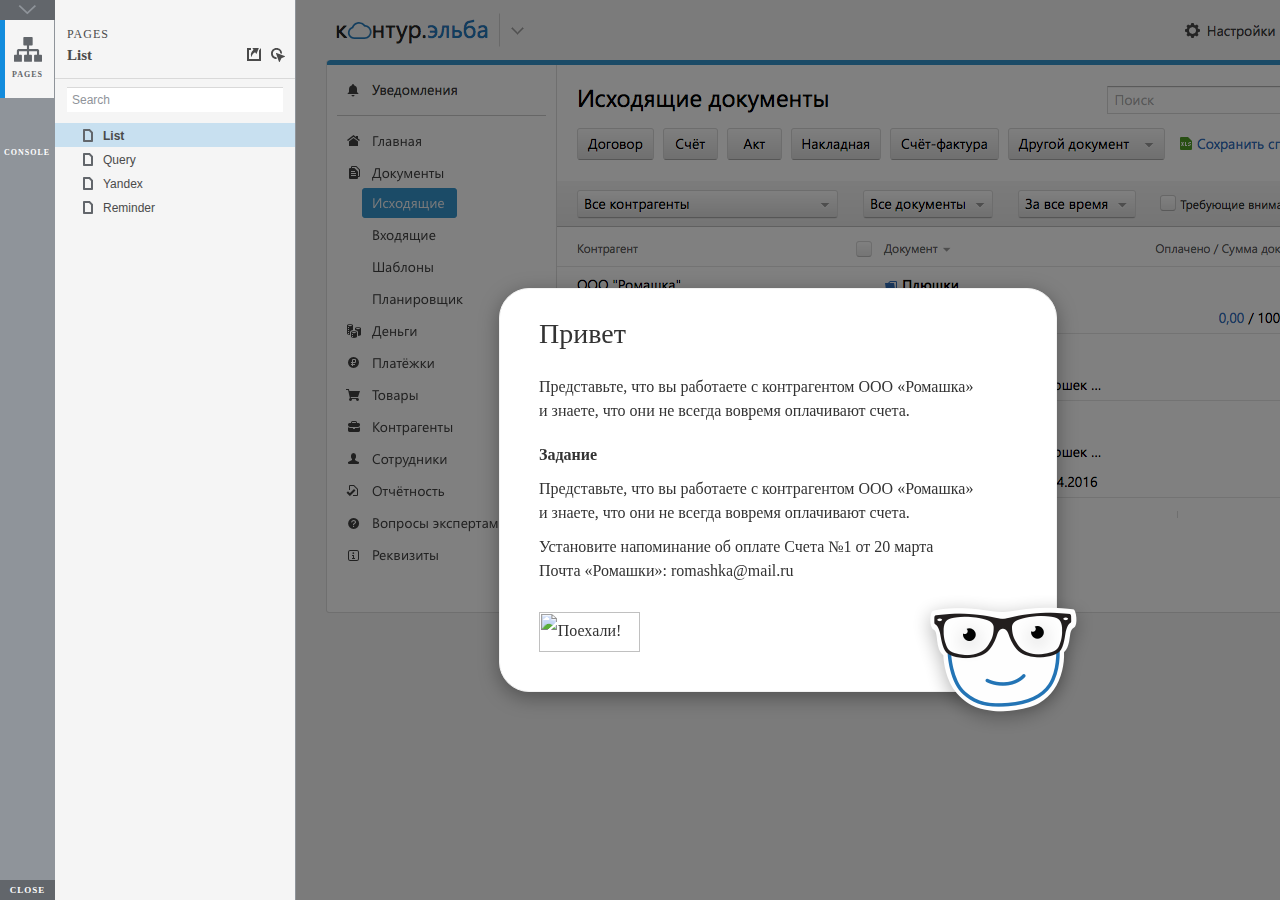
==== index.html @ 1e08c069 "init" ====
<!DOCTYPE html>
<html xmlns="http://www.w3.org/1999/xhtml" xml:lang="en" lang="en">
<head>
    <title>Untitled Document</title>
    <meta http-equiv="X-UA-Compatible" content="IE=edge"/>
    <meta http-equiv="content-type" content="text/html; charset=utf-8" />
    <meta name="viewport" content="width=device-width, initial-scale=1.0" />
    <meta name="apple-mobile-web-app-capable" content="yes" />
    <link type="text/css" href="resources/css/reset.css" rel="Stylesheet" />
    <link type="text/css" href="resources/css/default.css" rel="Stylesheet" />
    <!--<link href='https://fonts.googleapis.com/css?family=Nunito:300' rel='stylesheet' type='text/css'>-->

    <script type="text/javascript">
        if (location.href.toString().indexOf('file://localhost/') == 0) {
            location.href = location.href.toString().replace('file://localhost/', 'file:///');
        }
    </script>

    <!-- 8.0.0.3323 -->
<script src="resources/scripts/jquery-1.7.1.min.js"></script>
<script src="resources/scripts/startPre.js"></script>
<script src="data/document.js"></script>

    <style type="text/css">

#outerContainer {
	width:1000px;
	height:1500px;
}

.vsplitbar {
    width: 3px;
    /*background: #B9B9B9;*/
    border-right: 1px solid #8f949a;
}

.vsplitbar:hover, .vsplitbar.active {
    background: #8f949a;
}

#rightPanel {
    background-color: White;
}

/*#leftPanel {
    min-width: 120px;
}*/

.splitterMask {
   position:absolute;
   top: 0;
   left: 0;
   width: 100%;
   height: 100%;
   overflow: hidden;
   background-image: url(resources/images/transparent.gif);
   z-index: 20000;
}

    </style>
    <script type="text/javascript" language="JavaScript"><!--
        var SITEMAP_COLLAPSE_VAR_NAME = 'c';
        var PLUGIN_VAR_NAME = 'g';
        var FOOTNOTES_VAR_NAME = 'fn';
        var ADAPTIVE_VIEW_VAR_NAME = 'view';
        var lastLeftPanelWidth = 295;
        var toolBarOnly = true;

        // isolate scope
        (function() {
            setUpController();
            
            var configuration = $axure.document.configuration;
            var _settings = {};
            _settings.projectId = configuration.prototypeId;
            _settings.isAxshare = configuration.isAxshare;
            _settings.loadFeedbackPlugin = configuration.loadFeedbackPlugin;
            var cHash = getHashStringVar(SITEMAP_COLLAPSE_VAR_NAME);
            _settings.startCollapsed = cHash == "1";
            if(cHash == "2") closePlayer();
            var gHash = getHashStringVar(PLUGIN_VAR_NAME);
            if(gHash == "") gHash = 1;
            _settings.startPluginGid = gHash;

            $axure.player.settings = _settings;

            $(window).bind('load', function() {
                if(CHROME_5_LOCAL && !$('body').attr('pluginDetected')) {
                    window.location = 'resources/chrome/chrome.html';
                }
            });

            $(document).ready(function() {
                $axure.page.bind('load.start', mainFrame_onload);
                $axure.messageCenter.addMessageListener(messageCenter_message);

                $(document).on('pluginShown', function (event, data) {
                    setVarInCurrentUrlHash('g', data ? data : '');
                });

                $(document).on('pluginCreated', function(event, data) {
                    if($axure.player.settings.startPluginGid == data) {
                        $axure.player.showPlugin(data);
                    }
                });

                if($axure.player.settings.loadFeedbackPlugin) {
                    if($axure.player.settings.isAxshare) {
                        $axure.utils.loadJS('/Scripts/plugins/feedback/feedback8.js');
                    } else {
                        $axure.utils.loadJS('http://share.axure.com/Scripts/plugins/feedback/feedback8.js');
                    }
                }

                if(navigator.userAgent.indexOf("MSIE") >= 0) $('#outerContainer').width('100%');
                initialize();
                if($axure.player.settings.startCollapsed) $('#outerContainer').splitter({ sizeLeft: 0 });
                else $('#outerContainer').splitter({ sizeLeft: lastLeftPanelWidth });
                $('#leftPanel').width(lastLeftPanelWidth);
                
                $(window).resize(function() { resizeContent(); });

                $('#maximizePanelContainer').hide();

                initializeLogo();

                $(window).resize();
                resizeContent();
                
                $axure.player.collapseToBar();

                if($axure.player.settings.startCollapsed) {
                    collapse();
                    $('#leftPanel').width(0);
                }

                if(MOBILE_DEVICE) {
                    $('#interfaceControlFrameMinimizeContainer').height('45px');
                    $('#interfaceControlFrameMinimizeContainer a').height('45px');
                    $('#interfaceControlFrameHeaderContainer').css('margin-top','45px');
                    $('#interfaceControlFrameCloseContainer a').css('padding','10px 0px');
                    $('#maximizePanelContainer').height('45px');//.css('top','inherit').css('bottom','0px');

                    $('body').removeClass('hashover');

                    if(IOS) {
                        $('#rightPanel').css('overflow', 'auto').css('-webkit-overflow-scrolling', 'touch').css('-ms-overflow-x', 'hidden');

                        window.addEventListener("orientationchange", function() {
                            var viewport = document.querySelector("meta[name=viewport]");
                            //so iOS doesn't zoom when switching back to portrait
                            viewport.setAttribute('content', 'width=device-width, initial-scale=1.0, maximum-scale=1.0');
                            viewport.setAttribute('content', 'width=device-width, initial-scale=1.0');
                            resizeContent();
                        }, false);

                        $axure.page.bind('load.start', function() {
                            resizeContent();
                        });
                    }
                }

            });

            function initialize() {
                var legacyQString = getQueryString("Page");
                if (legacyQString.length > 0) {
                    location.href = location.href.substring(0, location.href.indexOf("?")) + "#p=" + legacyQString;
                    return;
                }

                var mainFrame = document.getElementById("mainFrame");
                mainFrame.contentWindow.location.href = getInitialUrl();
            }

            function initializeLogo() {
                if($axure.document.configuration.logoImagePath) {
                    var image = new Image();
                    image.onload = function() {
                        $('#logoImage').css('max-width', this.width + 'px');
                        $axure.player.resizeContent();
                    };
                    image.src = $axure.document.configuration.logoImagePath;
                
                    $('#interfaceControlFrameLogoImageContainer').html('<img id="logoImage" src="" />');
                    $('#logoImage').attr('src', $axure.document.configuration.logoImagePath).load(function() { resizeContent(); });
                } else $('#interfaceControlFrameLogoImageContainer').hide();

                if ($axure.document.configuration.logoImageCaption) {
                    $('#interfaceControlFrameLogoCaptionContainer').html($axure.document.configuration.logoImageCaption);
                } else $('#interfaceControlFrameLogoCaptionContainer').hide();

                if(!$('#interfaceControlFrameLogoImageContainer').is(':visible') && !$('#interfaceControlFrameLogoCaptionContainer').is(':visible')) {
                    $('#interfaceControlFrameLogoContainer').hide();
                }
            }

            var resizeContent = $axure.player.resizeContent = function() {
                var newHeight = $(window).height();
                var newWidth = $(window).width();

                var controlContainerHeight = newHeight;// - 30;
                if($('#interfaceControlFrameLogoContainer').is(':visible')) controlContainerHeight -= $('#interfaceControlFrameLogoContainer').outerHeight();// + 16;

                $('#outerContainer').height(newHeight).width(newWidth);
                $('.vsplitbar').height(newHeight);
                $('#leftPanel').height(newHeight);
                $('#interfaceControlFrame').height(newHeight);
                $('#interfaceControlFrameContainer').height(newHeight);
                $('#interfaceControlFrameHostContainer').height(controlContainerHeight);

                $('#rightPanel').height(newHeight);
                $('#mainFrame').height(newHeight);

                if($('#leftPanel').is(':visible')) $('#rightPanel').width($(window).width() - $('#leftPanel').width() - 1);// $('.vsplitbar').width());
                else $('#rightPanel').width($(window).width());

                $(document).trigger('ContainerHeightChange',[controlContainerHeight]);

                if(MOBILE_DEVICE) {
                    if(!(getHashStringVar(ADAPTIVE_VIEW_VAR_NAME).length > 0)) $axure.messageCenter.postMessage('setAdaptiveViewForSize', {'width':newWidth, 'height':$('#rightPanel').height()});
                }
            }

            var collapseToBar = $axure.player.collapseToBar = function() {
                lastLeftPanelWidth = $('#leftPanel').width();
                $('#leftPanel').width('55px');
                $('.vsplitbar').hide();
                $('#rightPanel').width($(window).width() - $('#leftPanel').width());
                $(window).resize();
                $('#outerContainer').trigger('resize');
                toolBarOnly = true;
            }

            var expandFromBar = $axure.player.expandFromBar = function() {
                if($('.vsplitbar').is(':visible')) return;

                $('#leftPanel').width(lastLeftPanelWidth);
                $('.vsplitbar').show();
                $('#rightPanel').width($(window).width() - $('#leftPanel').width() - 1);// $('.vsplitbar').width());
                $(window).resize();
                $('#outerContainer').trigger('resize');
                toolBarOnly = false;
            }

        })();

        function messageCenter_message(message, data) {
            if(message == 'expandFrame') expand();
            else if(message == 'getCollapseFrameOnLoad' && $axure.player.settings.startCollapsed && !MOBILE_DEVICE) $axure.messageCenter.postMessage('collapseFrameOnLoad');
        }

        
        function getInitialUrl() {
            var pageName = getHashStringVar("p");
            if(pageName.length > 0) return pageName + ".html";
            else {
                var url = getFirstPageUrl($axure.document.sitemap.rootNodes);
                return (url ? url : "about:blank");
            }
        }

        function getFirstPageUrl(nodes) {
            for (var i = 0; i < nodes.length; i++) {
                var node = nodes[i];
                if (node.url) return node.url;
                else {
                    var hasChildren = (node.children && node.children.length > 0);
                    if (hasChildren) {
                        var url = getFirstPageUrl(node.children);
                        if (url) return url;
                    }
                }
            }
            return null;
        }

        function closePlayer() {
            if($axure.page.location) window.location.href = $axure.page.location;
            else {
                var pageFile = getInitialUrl();
                var currentLocation = window.location.toString();
                window.location.href = currentLocation.substr(0, currentLocation.lastIndexOf("/") + 1) + pageFile;
            }
        }

        function replaceHash(newHash) {
            var currentLocWithoutHash = window.location.toString().split('#')[0];

            //We use replace so that every hash change doesn't get appended to the history stack.
            //We use replaceState in browsers that support it, else replace the location
            if(typeof window.history.replaceState != 'undefined') {
                try {
                    //Chrome 45 (Version 45.0.2454.85 m) started throwing an error here when generated locally (this only happens with sitemap open) which broke all interactions.
                    //try catch breaks the url adjusting nicely when the sitemap is open, but all interactions and forward and back buttons work.
                    //Uncaught SecurityError: Failed to execute 'replaceState' on 'History': A history state object with URL 'file:///C:/Users/Ian/Documents/Axure/HTML/Untitled/start.html#p=home' cannot be created in a document with origin 'null'.
                    window.history.replaceState(null, null, currentLocWithoutHash + newHash);
                } catch(ex) {}
            } else {
                window.location.replace(currentLocWithoutHash + newHash);
            }
        }

        function collapse() {
            setVarInCurrentUrlHash('c', 1);
            if(!toolBarOnly) lastLeftPanelWidth = $('#leftPanel').width();

            $('#maximizePanelContainer').show();
            $('#leftPanel').hide();
            $('.vsplitbar').hide();
            $('#rightPanel').width($(window).width());
            $(window).resize();
            $('#outerContainer').trigger('resize');

            $(document).trigger('sidebarCollapse');

            if(MOBILE_DEVICE) {
                $('#maximizePanelContainer').animate({
                    top:$('#rightPanel').height() - $('#maximizePanelContainer').height()
                }, 300, 'swing', function() {
                    $('#maximizePanelContainer').css('top', 'inherit').css('bottom', '0px');
                });
            }
        }

        function expand() {
            if(MOBILE_DEVICE) {
                $('#maximizePanelContainer').css('top', '0px').css('bottom', 'inherit');
            }

            deleteVarFromCurrentUrlHash('c');
            $('#maximizePanelContainer').hide();
            $('#leftPanel').width(lastLeftPanelWidth);
            $('#leftPanel').show();
            if(!toolBarOnly) {
                $('.vsplitbar').show();
                $('#rightPanel').width($(window).width() - $('#leftPanel').width() - 1);
            } else {
                $axure.player.collapseToBar();
            }
            $(window).resize();
            $('#outerContainer').trigger('resize');

            $(document).trigger('sidebarExpanded');
        }


        function mainFrame_onload() {
            if($axure.page.pageName) document.title = $axure.page.pageName;
        }

        function getQueryString(query) {
            var qstring = self.location.href.split("?");
            if(qstring.length < 2) return "";
            return GetParameter(qstring, query);
        }
        
        function GetParameter(qstring, query) {
            var prms = qstring[1].split("&");
            var frmelements = new Array();
            var currprmeter, querystr = "";

            for(var i = 0; i < prms.length; i++) {
                currprmeter = prms[i].split("=");
                frmelements[i] = new Array();
                frmelements[i][0] = currprmeter[0];
                frmelements[i][1] = currprmeter[1];
            }

            for(j = 0; j < frmelements.length; j++) {
                if(frmelements[j][0].toLowerCase() == query.toLowerCase()) {
                    querystr = frmelements[j][1];
                    break;
                }
            }
            return querystr;
        }
        
        function getHashStringVar(query) {
            var qstring = self.location.href.split("#");
            if(qstring.length < 2) return "";
            return GetParameter(qstring, query);
        }

        function setHashStringVar(currentHash, varName, varVal) {
            var varWithEqual = varName + '=';
            var poundVarWithEqual = varVal === '' ? '' :  '#' + varName + '=' + varVal;
            var ampVarWithEqual = varVal === '' ? '' :  '&' + varName + '=' + varVal;
            var hashToSet = '';

            var pageIndex = currentHash.indexOf('#' + varWithEqual);
            if(pageIndex == -1) pageIndex = currentHash.indexOf('&' + varWithEqual);
            if(pageIndex != -1) {
                var newHash = currentHash.substring(0, pageIndex);

                newHash = newHash == '' ? poundVarWithEqual : newHash + ampVarWithEqual;

                var ampIndex = currentHash.indexOf('&', pageIndex + 1);
                if(ampIndex != -1) {
                    newHash = newHash == '' ? '#' + currentHash.substring(ampIndex + 1) : newHash + currentHash.substring(ampIndex);
                }
                hashToSet = newHash;
            } else if(currentHash.indexOf('#') != -1) {
                hashToSet = currentHash + ampVarWithEqual;
            } else {
                hashToSet = poundVarWithEqual;
            }

            if(hashToSet != '' || varVal == '') {
                return hashToSet;
            }

            return null;
        }

        function setVarInCurrentUrlHash(varName, varVal) {
            var newHash = setHashStringVar(window.location.hash, varName, varVal);

            if(newHash != null) {
                replaceHash(newHash);
            }
        }

        function deleteHashStringVar(currentHash, varName) {
            var varWithEqual = varName + '=';

            var pageIndex = currentHash.indexOf('#' + varWithEqual);
            if(pageIndex == -1) pageIndex = currentHash.indexOf('&' + varWithEqual);
            if(pageIndex != -1) {
                var newHash = currentHash.substring(0, pageIndex);

                var ampIndex = currentHash.indexOf('&', pageIndex + 1);

                //IF begin of string....if none blank, ELSE # instead of & and rest
                //IF in string....prefix + if none blank, ELSE &-rest
                if(newHash == '') { //beginning of string
                    newHash = ampIndex != -1 ? '#' + currentHash.substring(ampIndex + 1) : '';
                } else { //somewhere in the middle
                    newHash = newHash + (ampIndex != -1 ? currentHash.substring(ampIndex) : '');
                }

                return newHash;
            }

            return null;
        }

        function deleteVarFromCurrentUrlHash(varName) {
            var newHash = deleteHashStringVar(window.location.hash, varName);

            if(newHash != null) {
                replaceHash(newHash);
            }
        }
    --></script>
    
    <link type="text/css" rel="Stylesheet" href="plugins/sitemap/styles/sitemap.css" />
    <link type="text/css" rel="Stylesheet" href="plugins/page_notes/styles/page_notes.css" />
    <link type="text/css" rel="Stylesheet" href="plugins/debug/styles/debug.css" />
    <script src="resources/scripts/startPost.js"></script>


    <!--<link type="text/css" rel="Stylesheet" href="plugins/recordplay/styles/recordplay.css" />
    <script type="text/javascript" src="plugins/recordplay/recordplay.js"></script>-->
    

</head>
<body scroll="no" class="hashover">
    <div id="outerContainer">

        <div id="leftPanel">
            <div id="interfaceControlFrame">
                <div id="interfaceControlFrameMinimizeContainer">
                    <a title="Collapse" id="interfaceControlFrameMinimizeButton" onclick="collapse();">&nbsp;</a>
                </div>
                <div id="interfaceControlFrameHeaderContainer">
                    <ul id="interfaceControlFrameHeader"></ul>
                </div>
                <div id="interfaceControlFrameContainer">
                    <div id="interfaceControlFrameLogoContainer">
                        <div id="interfaceControlFrameLogoImageContainer"></div>
                        <div id="interfaceControlFrameLogoCaptionContainer"></div>
                    </div>
                    <div id="interfaceControlFrameHostContainer">
                    </div>
                </div>
                <div id="interfaceControlFrameCloseContainer">
                    <a title="Close" id="interfaceControlFrameCloseButton" onclick="closePlayer();">CLOSE</a>
                </div>
            </div>
        </div>
        <div id="rightPanel">
            <iframe id="mainFrame" name="mainFrame" width="100%" height="100%" src="" frameborder="0" style="display: block;" webkitallowfullscreen mozallowfullscreen allowfullscreen></iframe>
        </div>

    </div>

    <div id="maximizePanelContainer">
        <iframe id="expandFrame" src="resources/expand.html" width="100%" height="100%" scrolling="no" allowtransparency="true" frameborder="0"></iframe>
    </div>

</body>
</html>
---- resources/css/default.css ----
﻿body {
  font-family : Arial, Helvetica, Sans-Serif;
  background-color: #8f949a;
  overflow:hidden;
}
a {
  cursor: pointer;
}

input[type="radio"], input[type="checkbox"] {
    margin: 0px 9px 0px 0px;
    vertical-align: bottom;
}

input {
    -webkit-box-sizing: border-box;
    -moz-box-sizing: border-box;
    box-sizing: border-box;
}

#maximizePanelContainer {
  font-size: 4px;
  position:absolute;
  left: 0px;
  top: 0px;
  width: 55px;
  height: 20px;
  overflow: visible;
  z-index: 1000;
}
#maximizePanelOver {
    position: absolute;
    left: 0px;
    top: 0px;
    width: 55px;
    height: 20px;
}
.maximizePanel {
    position: absolute;
    left: 0px;
    top: 0px;
    width: 55px;
    height: 20px;
    background: #a2a2a2 url('../images/expand.png') no-repeat center center;
    background: url('../images/expand.svg') no-repeat center center, linear-gradient(rgba(200,200,200,.5),rgba(200,200,200,.5));
    cursor: pointer;
}

#interfaceControlFrameMinimizeContainer {
  position:absolute;
    top: 0px;
    left: 0px;
  font-size: 2px; /*for IE*/
  text-align: right;
  z-index: 100;
    height: 20px;
    width: 55px;
    background-color: #62666b;
}
#interfaceControlFrameMinimizeContainer a {
    display: inline-block;
    width: 55px;
    height: 20px;
    font-size: 2px;
    background: url('../images/close.png') no-repeat center center;
    background: url('../images/close.svg') no-repeat center center, linear-gradient(transparent,transparent);
    text-decoration: none;
}

.hashover #interfaceControlFrameMinimizeContainer a:hover {
    background: url('../images/close_hover.png') no-repeat center center;
    background: url('../images/close_hover.svg') no-repeat center center, linear-gradient(transparent,transparent);
}

#interfaceControlFrame {
    margin: 0px 0px 0px 55px;
}

#interfaceControlFrameCloseContainer {
    /*display: none;*/
    position:absolute;
    bottom: 0px;
    left: 0px;
    font-size: 9px;
    font-family: 'Trebuchet MS';
    font-weight: bold;
    letter-spacing: 1px;
    z-index: 100;
    width: 55px;
    background-color: #62666b;
    text-align: center;  
}
#interfaceControlFrameCloseContainer a {
    display: inline-block;
    width: 55px;
    color: #ffffff;
    padding: 5px 0px;
}

#interfaceControlFrameHeader li a {
    display: block;
    width: 54px;
    height: 78px;
    text-align: center;
    padding-top: 50px;
    outline: none;
    margin-right: 1px;
    text-decoration: none;
    color: #ffffff;
    white-space: nowrap;
    background-color: transparent;
    background-repeat: no-repeat;
    background-position: 50% 17px;
    box-sizing: border-box;
    -moz-box-sizing: border-box;
    -webkit-box-sizing: border-box;
    border-left: 4px solid transparent;
    border-right: 4px solid transparent;
}

.hashover #interfaceControlFrameHeader li a:hover {
    background-color: transparent;
    background-repeat: no-repeat;
    background-position: 50% 17px;
    color: #c2c2c2;
}

#interfaceControlFrameHeader li a.selected, #interfaceControlFrameHeader li a.selected:hover {
    background-color: #f5f5f5;
    background-repeat: no-repeat;
    background-position: 50% 17px;
    color: #62666b;
    border-left: 5px solid #138CDD;
}

#interfaceControlFrameHeaderContainer {
    float: left;
    overflow: visible;
    width: 55px;
    margin-left: -55px;
    margin-top: 20px;
}

#interfaceControlFrameHeader {
    position: relative;
    list-style: none;
    font-size: 8px;
    z-index: 50;
    font-family: 'Trebuchet MS';
    font-weight: bold;
    letter-spacing: 1px;
}

#interfaceControlFrameContainer {
    float: right;
    background-color: #f5f5f5;
    overflow: hidden;
    width: 100%;
}

#interfaceControlFrameLogoContainer {
  background-color: White;
  padding: 20px 10px 10px 10px;
  overflow: hidden;
}

#interfaceControlFrameLogoImageContainer {
  text-align: center;
}

#interfaceControlFrameLogoCaptionContainer {
  text-align: center;
  margin: 5px 10px 0px 10px;
  font-size: 12px;
  color: #4a4a4a;
}

#logoImage {
    width: 100%;
}

.emptyStateContainer {
    text-align: center;
    padding: 0px 10px;
    margin-top: 32px
}

.emptyStateTitle {
    margin: 0px 0px 9px 0px;
    font-weight: bold;
}

.emptyStateContent {
    line-height: 16px;
}

.dottedDivider {
    height: 2px;
    margin: 15px 0px 15px 0px;
    background: url('../images/divider.png') no-repeat center center;
    background: url('../images/divider.svg') no-repeat center center, linear-gradient(transparent,transparent);
}

.nondottedDivider {
    height: 2px;
    margin: 9px 0px 9px 0px;
}
---- plugins/sitemap/styles/sitemap.css ----
﻿
#sitemapHost {
    font-size: 12px;
    color:#4a4a4a;
    height: 100%;
}

#sitemapHostBtn a {
    background: url('images/sitemap_on.png');
    background: url('images/sitemap_on.svg'),linear-gradient(transparent, transparent);
}

.hashover #sitemapHostBtn a:hover {
    background: url('images/sitemap_hover.png');
    background: url('images/sitemap_hover.svg'),linear-gradient(transparent, transparent);
}

#sitemapHostBtn a.selected, #sitemapHostBtn a.selected:hover {
    background: url('images/sitemap_off.png');
    background: url('images/sitemap_off.svg'),linear-gradient(transparent, transparent);
}

#sitemapHost .pageButtonHeader {
    top: -27px;
}

#sitemapTreeContainer {
    overflow: auto;
    width: 100%;
    height: 100%;
    -webkit-overflow-scrolling: touch;
}

.sitemapTree {
    margin: 0px 0px 10px 0px;
    overflow:visible;
}

.sitemapTree ul {
    list-style-type: none;
    margin: 0px 0px 0px 0px;
    padding-left: 0px;
}

.sitemapPlusMinusLink 
{
}

.sitemapMinus 
{
	vertical-align:middle;
    background: url('images/minus.gif');
    background-repeat: no-repeat;
	margin-right: 3px;	
	margin-bottom: 1px;
    height:9px;
    width:9px;
    display:inline-block;
}

.sitemapPlus 
{
	vertical-align:middle;
    background: url('images/plus.gif');
    background-repeat: no-repeat;
	margin-right: 3px;	
	margin-bottom: 1px;
	height:9px;
    width:9px;
    display:inline-block;
}

.sitemapPageLink 
{
    margin-left: 0px;
}

.sitemapPageIcon 
{
	margin: 0px 0px -3px 4px;
    width: 16px;
    height: 16px;
    display: inline-block;
    background: url('images/page.png') no-repeat center center;
    background: url('images/page.svg') no-repeat center center, linear-gradient(transparent,transparent);
}

.sitemapFlowIcon
{
    background: url('images/flow.png') no-repeat center center;
    background: url('images/flow.svg') no-repeat center center, linear-gradient(transparent,transparent);
}

.sitemapFolderIcon
{
    background: url('images/folder_closed.png') no-repeat center center;
    background: url('images/folder_closed.svg') no-repeat center center, linear-gradient(transparent,transparent);
}

.sitemapFolderOpenIcon
{
    background: url('images/folder_open.png') no-repeat center center;
    background: url('images/folder_open.svg') no-repeat center center, linear-gradient(transparent,transparent);
}

.sitemapPageName 
{
    margin-left: 7px;
}

.sitemapNode 
{
    /*margin:4px 0px 4px 0px;*/
    white-space:nowrap;
}

.sitemapPageLinkContainer {
    /*display: inline-block;*/
    margin-left: 0px;
    padding: 4px 0px 4px 0px;
}
/*
.sitemapNode div
{
	padding-top: 1px; 
	padding-bottom: 3px;
    padding-left: 20px;
	height: 14px;
}
*/

.sitemapExpandableNode 
{
	margin-left: 0px;
}

.sitemapHighlight 
{
    /*display: inline-block;*/
	background-color : #C8E0F0;
    font-weight: bold;
}

.sitemapGreyedName
{
	color: #AAA;
}


.pluginNameHeader
{
    font-family: 'Trebuchet MS';
	font-size: 12px;
    letter-spacing: 1px;
	/*font-weight: bold;*/
	white-space: nowrap;
    margin-bottom: 5px;
}

.pageNameHeader
{
    font-family: 'Trebuchet MS';
    /*display: inline-block;*/
    /*float: left;*/
	font-size: 15px;
	font-weight: bold;
	/*height: 23px;*/
    padding-right: 77px;
	white-space: nowrap;
    overflow: hidden;
    text-overflow: ellipsis;
}

.pageButtonHeader
{
    float: right;
    position: relative;
    /*width: 72px;*/
	height: 24px;
    top: -22px;
    margin-bottom: -24px;
}

.sitemapHeader
{
    padding-top: 27px;
    border-bottom: 1px solid #d9d9d9;
    min-width: 110px;
}

.sitemapToolbar {
    margin: 0px 5px 14px 12px;
}

.sitemapToolbarButton
{
    float: left;
    width: 22px;
    height: 22px;
    border: 1px solid transparent;
}

#linksButton {
    background: url('images/share.png') no-repeat center center;
    background: url('images/share.svg') no-repeat center center, linear-gradient(transparent,transparent);
}

#linksButton:hover {
    background: url('images/share_hover.png') no-repeat center center;
    background: url('images/share_hover.svg') no-repeat center center, linear-gradient(transparent,transparent);
}

#linksButton.sitemapToolbarButtonSelected, .hashover #linksButton.sitemapToolbarButtonSelected:hover {
    background: url('images/share_on.png') no-repeat center center;
    background: url('images/share_on.svg') no-repeat center center, linear-gradient(transparent,transparent);
}

#adaptiveButton {
    background: url('images/views.png') no-repeat center center;
    background: url('images/views.svg') no-repeat center center, linear-gradient(transparent,transparent);
}

#adaptiveButton:hover {
    background: url('images/views_hover.png') no-repeat center center;
    background: url('images/views_hover.svg') no-repeat center center, linear-gradient(transparent,transparent);
}

#adaptiveButton.sitemapToolbarButtonSelected, #adaptiveButton.sitemapToolbarButtonSelected:hover {
    background: url('images/views_on.png') no-repeat center center;
    background: url('images/views_on.svg') no-repeat center center, linear-gradient(transparent,transparent);
}

#highlightInteractiveButton {
    background: url('images/hotspots.png') no-repeat center center;
    background: url('images/hotspots.svg') no-repeat center center, linear-gradient(transparent,transparent);
    margin-top: 1px;
}

#highlightInteractiveButton:hover {
    background: url('images/hotspots_hover.png') no-repeat center center;
    background: url('images/hotspots_hover.svg') no-repeat center center, linear-gradient(transparent,transparent);
}

#highlightInteractiveButton.sitemapToolbarButtonSelected, #highlightInteractiveButton.sitemapToolbarButtonSelected:hover {
    background: url('images/hotspots_on.png') no-repeat center center;
    background: url('images/hotspots_on.svg') no-repeat center center, linear-gradient(transparent,transparent);
}

/*#variablesButton {
    background: url('images/229_variables_16.png') no-repeat center center;
}*/

#searchButton {
    background: url('images/232_search_16.png') no-repeat center center;
}

.sitemapLinkContainer
{
	margin-top: 8px;
	padding-right: 5px;
	/*font-size: 12px;*/
}

.sitemapLinkField 
{
	width: 100%;
	font-size: 12px;
	margin-top: 3px;
    padding: 5px;
}

.sitemapRadioSelected {
    font-weight: bold;
}

.sitemapOptionContainer
{
	margin-top: 8px;
	padding-right: 5px;
	/*font-size: 12px;*/
}

#sitemapOptionsDiv
{
	margin-top: 10px;
	/*margin-left: 16px;*/
}

#viewSelectDiv
{
    padding: 2px 0px 0px 0px;
	/*margin-left: 5px;*/
}

#viewSelect
{
	width: 70%;
}

.sitemapUrlOption
{
	padding-bottom: 8px;
}

.optionLabel
{
	font-size: 12px;
}

.sitemapPopupContainer
{
    display: none;
    position: absolute;
	background-color: #F4F4F4;
	border: 1px solid #B9B9B9;
	padding: 5px 5px 5px 5px;
	margin: 5px 0px 0px 5px;
    z-index: 1;
}

#sitemapLinksContainer {
    border-top: 1px solid #d9d9d9;
    padding: 10px;
    margin-left: 0px;
    /*line-height: 18px;*/
}

#adaptiveViewsContainer {
    border-top: 1px solid #d9d9d9;
    padding: 10px;
    margin-left: 0px;
    line-height: 18px;
}

.adaptiveViewOption
{
	padding: 2px;
}

.adaptiveViewOption:hover
{ 
	background-color: rgb(204,235,248);
	cursor: pointer;
}

.currentAdaptiveView {
    font-weight: bold;
}

.adaptiveCheckboxDiv {
	height: 15px;
	width: 15px;
	float: left;
}

.checkedAdaptive {
	background: url('images/adaptivecheck.png') no-repeat center center;
}

/*#variablesContainer 
{
	max-height: 350px;
	overflow: auto;
}*/

/*#variablesClearLink 
{
	color: #069;
	left: 5px;
}*/

#searchDiv {
    padding: 8px 12px 11px 12px;
}

#searchBox {
    width: 100%;
    border: none;
    border-top: 1px solid #d9d9d9;
    /*border-bottom: 1px solid #d9d9d9;*/
    padding: 5px;
    font-size: 12px;
}

.searchBoxHint 
{
	color: #8f949a;
	/*font-style: italic;*/
}

#sitemapLinksPageName
{
	font-weight: bold;
}

#sitemapOptionsHeader
{
	font-weight: bold;
}
---- plugins/page_notes/styles/page_notes.css ----
﻿#pageNotesHost {
    font-size: 12px;
    color:#4a4a4a;
    height: 100%;
}

#pageNotesHostBtn a {
    background: url('images/notes_on.png');
    background: url('images/notes_on.svg'),linear-gradient(transparent, transparent);
}

.hashover #pageNotesHostBtn a:hover {
    background: url('images/notes_hover.png');
    background: url('images/notes_hover.svg'),linear-gradient(transparent, transparent);
}

#pageNotesHostBtn a.selected, #pageNotesHostBtn a.selected:hover {
    background: url('images/notes_off.png');
    background: url('images/notes_off.svg'),linear-gradient(transparent, transparent);
}

#footnotesButton {
    background: url('images/footnotes.png') no-repeat center center;
    background: url('images/footnotes.svg') no-repeat center center,linear-gradient(transparent, transparent);
}

#footnotesButton:hover {
    background: url('images/footnotes_hover.png') no-repeat center center;
    background: url('images/footnotes_hover.svg') no-repeat center center,linear-gradient(transparent, transparent);
}

#footnotesButton.sitemapToolbarButtonSelected, #footnotesButton.sitemapToolbarButtonSelected:hover {
    background: url('images/footnotes_on.png') no-repeat center center;
    background: url('images/footnotes_on.svg') no-repeat center center,linear-gradient(transparent, transparent);
}

.nextPageButton {
    background: url('images/forward.png') no-repeat center center;
    background: url('images/forward.svg') no-repeat center center,linear-gradient(transparent, transparent);    
}

.nextPageButton:hover {
    background: url('images/forward_hover.png') no-repeat center center;
    background: url('images/forward_hover.svg') no-repeat center center,linear-gradient(transparent, transparent);    
}

.prevPageButton {
    background: url('images/back.png') no-repeat center center;
    background: url('images/back.svg') no-repeat center center,linear-gradient(transparent, transparent);    
}

.prevPageButton:hover {
    background: url('images/back_hover.png') no-repeat center center;
    background: url('images/back_hover.svg') no-repeat center center,linear-gradient(transparent, transparent);    
}

#pageNotesScrollContainer 
{
    overflow: auto;
    width: 100%;
    /*height: 100%;*/
    -webkit-overflow-scrolling: touch;
}    

#pageNotesContainer 
{
    /*padding: 10px 10px 10px 12px;*/
}

#pageNotesContent 
{
	overflow: visible;
}

.pageNoteContainer 
{
    padding: 10px;
}

.pageNoteName 
{
    font-family: 'Trebuchet MS';
	font-size: 14px;
    font-weight: bold;
	margin-bottom: 5px;
	/*text-decoration: underline;*/
	white-space: nowrap;
}

.pageNote 
{
    line-height: 21px;
	/*margin-bottom: 20px;*/
}

.widgetNoteContainer {
    padding: 10px;
    border-bottom: 1px solid transparent;
    border-top: 1px solid transparent;
    cursor: pointer;
}

.widgetNoteContainerSelected {
    background-color: white;
    border-bottom: 1px solid #c2c2c2;
    border-top: 1px solid #c2c2c2;
}

/*.widgetNoteContainer:hover {
    background-color: white;
    //border-bottom: 1px solid #c2c2c2;
    //border-top: 1px solid #c2c2c2;
}*/

.widgetNoteFootnote {
    display: inline-block;
    /*vertical-align: top;
    margin: 2px 5px 10px 0px;
    padding: 1px 6px;
    font-size: 10px;
    color: #ffffff;
    background-color: #0a6cd6;*/
    width: 13px;
    height: 12px;
    padding-top: 1px;
    text-align: center;
    background-color: #138CDD;
    /*-moz-box-shadow: 1px 1px 3px #aaa;
    -webkit-box-shadow: 1px 1px 3px #aaa;
    box-shadow: 1px 1px 3px #aaa;*/
    font-size: 0px;
    margin-right: 8px;
}

div.annnoteline {
    display: inline-block;
    width: 9px;
    height: 1px;
    border-bottom: 1px solid white;
    margin-top: 1px;
}

.widgetNoteLabel {
    display: inline-block;
    vertical-align: top;
    font-family: 'Trebuchet MS';
	font-size: 14px;
    font-weight: bold;
	margin-bottom: 5px;    
}

.noteLink {
    text-decoration: inherit;
    color: inherit;
}

.noteLink:hover {
    background-color: white;
}
---- plugins/recordplay/styles/recordplay.css ----
﻿#recordPlayHost {
    font-size: 12px;
    color:#333;
    height: 100%;
}


#recordPlayContainer 
{
    overflow: auto;
    width: 100%;
    height: 100%;
    padding: 10px 10px 10px 10px;
}

#recordPlayToolbar 
{
	margin: 5px 5px 5px 5px;
    height: 22px;
}

#recordPlayToolbar .recordPlayButton
{
    float: left;
    width: 22px;
    height: 22px;
    border: 1px solid transparent;
}

#recordPlayToolbar .recordPlayButton:hover
{
    border: 1px solid rgb(0,157,217);
    background-color : rgb(166,221,242);
}

#recordPlayToolbar .recordPlayButton:active
{
    border: 1px solid rgb(0,157,217);
    background-color : rgb(204,235,248);
}

#recordPlayToolbar .recordPlayButtonSelected {
    border: 1px solid rgb(0,157,217);
    background-color : rgb(204,235,248);    
}

#recordButton {
    background: url('../../sitemap/styles/images/233_hyperlink_16.png') no-repeat center center;
}

#playButton {
    background: url('../../sitemap/styles/images/225_responsive_16.png') no-repeat center center;
}

#stopButton {
    background: url('../../sitemap/styles/images/228_togglenotes_16.png') no-repeat center center;
}

#deleteButton {
    background: url('../../sitemap/styles/images/231_event_16.png') no-repeat center center;
}

#recordNameHeader
{
    /* yeah??*/
	font-size: 13px;
	font-weight: bold;
	height: 23px;
	white-space: nowrap;
}

#recordPlayContent 
{
    /* yeah??*/
	overflow: visible;
}

.recordPlayName 
{
	font-size: 12px;
	margin-bottom: 5px;
	text-decoration: underline;
	white-space: nowrap;
}

.recordPlay 
{
	margin-bottom: 10px;
}
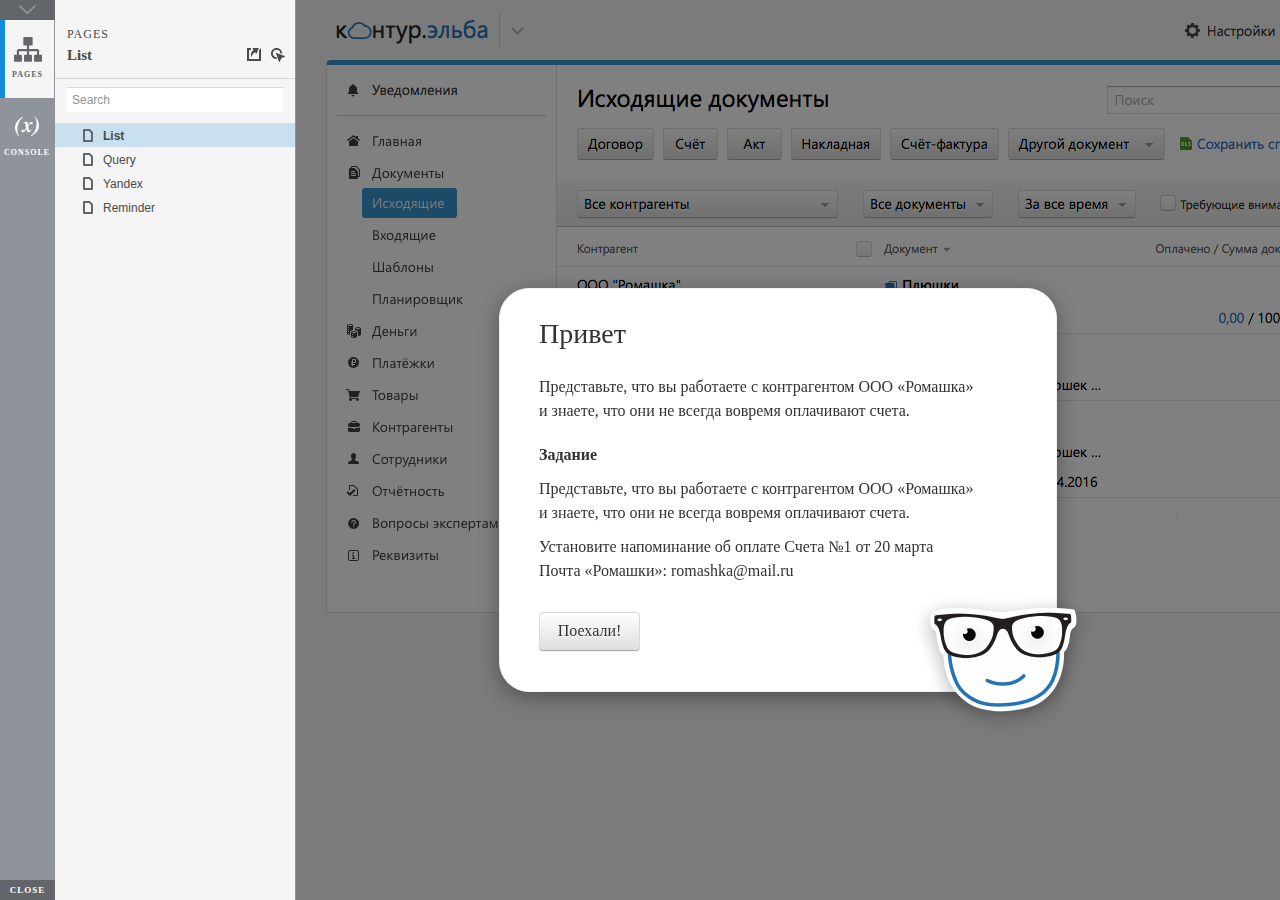
==== commit 8cb2e019: "Залил" ====
--- a/index.html
+++ b/index.html
@@ -1,503 +1,503 @@
-<!DOCTYPE html>
-<html xmlns="http://www.w3.org/1999/xhtml" xml:lang="en" lang="en">
-<head>
-    <title>Untitled Document</title>
-    <meta http-equiv="X-UA-Compatible" content="IE=edge"/>
-    <meta http-equiv="content-type" content="text/html; charset=utf-8" />
-    <meta name="viewport" content="width=device-width, initial-scale=1.0" />
-    <meta name="apple-mobile-web-app-capable" content="yes" />
-    <link type="text/css" href="resources/css/reset.css" rel="Stylesheet" />
-    <link type="text/css" href="resources/css/default.css" rel="Stylesheet" />
-    <!--<link href='https://fonts.googleapis.com/css?family=Nunito:300' rel='stylesheet' type='text/css'>-->
-
-    <script type="text/javascript">
-        if (location.href.toString().indexOf('file://localhost/') == 0) {
-            location.href = location.href.toString().replace('file://localhost/', 'file:///');
-        }
-    </script>
-
-    <!-- 8.0.0.3323 -->
-<script src="resources/scripts/jquery-1.7.1.min.js"></script>
-<script src="resources/scripts/startPre.js"></script>
-<script src="data/document.js"></script>
-
-    <style type="text/css">
-
-#outerContainer {
-	width:1000px;
-	height:1500px;
-}
-
-.vsplitbar {
-    width: 3px;
-    /*background: #B9B9B9;*/
-    border-right: 1px solid #8f949a;
-}
-
-.vsplitbar:hover, .vsplitbar.active {
-    background: #8f949a;
-}
-
-#rightPanel {
-    background-color: White;
-}
-
-/*#leftPanel {
-    min-width: 120px;
-}*/
-
-.splitterMask {
-   position:absolute;
-   top: 0;
-   left: 0;
-   width: 100%;
-   height: 100%;
-   overflow: hidden;
-   background-image: url(resources/images/transparent.gif);
-   z-index: 20000;
-}
-
-    </style>
-    <script type="text/javascript" language="JavaScript"><!--
-        var SITEMAP_COLLAPSE_VAR_NAME = 'c';
-        var PLUGIN_VAR_NAME = 'g';
-        var FOOTNOTES_VAR_NAME = 'fn';
-        var ADAPTIVE_VIEW_VAR_NAME = 'view';
-        var lastLeftPanelWidth = 295;
-        var toolBarOnly = true;
-
-        // isolate scope
-        (function() {
-            setUpController();
-            
-            var configuration = $axure.document.configuration;
-            var _settings = {};
-            _settings.projectId = configuration.prototypeId;
-            _settings.isAxshare = configuration.isAxshare;
-            _settings.loadFeedbackPlugin = configuration.loadFeedbackPlugin;
-            var cHash = getHashStringVar(SITEMAP_COLLAPSE_VAR_NAME);
-            _settings.startCollapsed = cHash == "1";
-            if(cHash == "2") closePlayer();
-            var gHash = getHashStringVar(PLUGIN_VAR_NAME);
-            if(gHash == "") gHash = 1;
-            _settings.startPluginGid = gHash;
-
-            $axure.player.settings = _settings;
-
-            $(window).bind('load', function() {
-                if(CHROME_5_LOCAL && !$('body').attr('pluginDetected')) {
-                    window.location = 'resources/chrome/chrome.html';
-                }
-            });
-
-            $(document).ready(function() {
-                $axure.page.bind('load.start', mainFrame_onload);
-                $axure.messageCenter.addMessageListener(messageCenter_message);
-
-                $(document).on('pluginShown', function (event, data) {
-                    setVarInCurrentUrlHash('g', data ? data : '');
-                });
-
-                $(document).on('pluginCreated', function(event, data) {
-                    if($axure.player.settings.startPluginGid == data) {
-                        $axure.player.showPlugin(data);
-                    }
-                });
-
-                if($axure.player.settings.loadFeedbackPlugin) {
-                    if($axure.player.settings.isAxshare) {
-                        $axure.utils.loadJS('/Scripts/plugins/feedback/feedback8.js');
-                    } else {
-                        $axure.utils.loadJS('http://share.axure.com/Scripts/plugins/feedback/feedback8.js');
-                    }
-                }
-
-                if(navigator.userAgent.indexOf("MSIE") >= 0) $('#outerContainer').width('100%');
-                initialize();
-                if($axure.player.settings.startCollapsed) $('#outerContainer').splitter({ sizeLeft: 0 });
-                else $('#outerContainer').splitter({ sizeLeft: lastLeftPanelWidth });
-                $('#leftPanel').width(lastLeftPanelWidth);
-                
-                $(window).resize(function() { resizeContent(); });
-
-                $('#maximizePanelContainer').hide();
-
-                initializeLogo();
-
-                $(window).resize();
-                resizeContent();
-                
-                $axure.player.collapseToBar();
-
-                if($axure.player.settings.startCollapsed) {
-                    collapse();
-                    $('#leftPanel').width(0);
-                }
-
-                if(MOBILE_DEVICE) {
-                    $('#interfaceControlFrameMinimizeContainer').height('45px');
-                    $('#interfaceControlFrameMinimizeContainer a').height('45px');
-                    $('#interfaceControlFrameHeaderContainer').css('margin-top','45px');
-                    $('#interfaceControlFrameCloseContainer a').css('padding','10px 0px');
-                    $('#maximizePanelContainer').height('45px');//.css('top','inherit').css('bottom','0px');
-
-                    $('body').removeClass('hashover');
-
-                    if(IOS) {
-                        $('#rightPanel').css('overflow', 'auto').css('-webkit-overflow-scrolling', 'touch').css('-ms-overflow-x', 'hidden');
-
-                        window.addEventListener("orientationchange", function() {
-                            var viewport = document.querySelector("meta[name=viewport]");
-                            //so iOS doesn't zoom when switching back to portrait
-                            viewport.setAttribute('content', 'width=device-width, initial-scale=1.0, maximum-scale=1.0');
-                            viewport.setAttribute('content', 'width=device-width, initial-scale=1.0');
-                            resizeContent();
-                        }, false);
-
-                        $axure.page.bind('load.start', function() {
-                            resizeContent();
-                        });
-                    }
-                }
-
-            });
-
-            function initialize() {
-                var legacyQString = getQueryString("Page");
-                if (legacyQString.length > 0) {
-                    location.href = location.href.substring(0, location.href.indexOf("?")) + "#p=" + legacyQString;
-                    return;
-                }
-
-                var mainFrame = document.getElementById("mainFrame");
-                mainFrame.contentWindow.location.href = getInitialUrl();
-            }
-
-            function initializeLogo() {
-                if($axure.document.configuration.logoImagePath) {
-                    var image = new Image();
-                    image.onload = function() {
-                        $('#logoImage').css('max-width', this.width + 'px');
-                        $axure.player.resizeContent();
-                    };
-                    image.src = $axure.document.configuration.logoImagePath;
-                
-                    $('#interfaceControlFrameLogoImageContainer').html('<img id="logoImage" src="" />');
-                    $('#logoImage').attr('src', $axure.document.configuration.logoImagePath).load(function() { resizeContent(); });
-                } else $('#interfaceControlFrameLogoImageContainer').hide();
-
-                if ($axure.document.configuration.logoImageCaption) {
-                    $('#interfaceControlFrameLogoCaptionContainer').html($axure.document.configuration.logoImageCaption);
-                } else $('#interfaceControlFrameLogoCaptionContainer').hide();
-
-                if(!$('#interfaceControlFrameLogoImageContainer').is(':visible') && !$('#interfaceControlFrameLogoCaptionContainer').is(':visible')) {
-                    $('#interfaceControlFrameLogoContainer').hide();
-                }
-            }
-
-            var resizeContent = $axure.player.resizeContent = function() {
-                var newHeight = $(window).height();
-                var newWidth = $(window).width();
-
-                var controlContainerHeight = newHeight;// - 30;
-                if($('#interfaceControlFrameLogoContainer').is(':visible')) controlContainerHeight -= $('#interfaceControlFrameLogoContainer').outerHeight();// + 16;
-
-                $('#outerContainer').height(newHeight).width(newWidth);
-                $('.vsplitbar').height(newHeight);
-                $('#leftPanel').height(newHeight);
-                $('#interfaceControlFrame').height(newHeight);
-                $('#interfaceControlFrameContainer').height(newHeight);
-                $('#interfaceControlFrameHostContainer').height(controlContainerHeight);
-
-                $('#rightPanel').height(newHeight);
-                $('#mainFrame').height(newHeight);
-
-                if($('#leftPanel').is(':visible')) $('#rightPanel').width($(window).width() - $('#leftPanel').width() - 1);// $('.vsplitbar').width());
-                else $('#rightPanel').width($(window).width());
-
-                $(document).trigger('ContainerHeightChange',[controlContainerHeight]);
-
-                if(MOBILE_DEVICE) {
-                    if(!(getHashStringVar(ADAPTIVE_VIEW_VAR_NAME).length > 0)) $axure.messageCenter.postMessage('setAdaptiveViewForSize', {'width':newWidth, 'height':$('#rightPanel').height()});
-                }
-            }
-
-            var collapseToBar = $axure.player.collapseToBar = function() {
-                lastLeftPanelWidth = $('#leftPanel').width();
-                $('#leftPanel').width('55px');
-                $('.vsplitbar').hide();
-                $('#rightPanel').width($(window).width() - $('#leftPanel').width());
-                $(window).resize();
-                $('#outerContainer').trigger('resize');
-                toolBarOnly = true;
-            }
-
-            var expandFromBar = $axure.player.expandFromBar = function() {
-                if($('.vsplitbar').is(':visible')) return;
-
-                $('#leftPanel').width(lastLeftPanelWidth);
-                $('.vsplitbar').show();
-                $('#rightPanel').width($(window).width() - $('#leftPanel').width() - 1);// $('.vsplitbar').width());
-                $(window).resize();
-                $('#outerContainer').trigger('resize');
-                toolBarOnly = false;
-            }
-
-        })();
-
-        function messageCenter_message(message, data) {
-            if(message == 'expandFrame') expand();
-            else if(message == 'getCollapseFrameOnLoad' && $axure.player.settings.startCollapsed && !MOBILE_DEVICE) $axure.messageCenter.postMessage('collapseFrameOnLoad');
-        }
-
-        
-        function getInitialUrl() {
-            var pageName = getHashStringVar("p");
-            if(pageName.length > 0) return pageName + ".html";
-            else {
-                var url = getFirstPageUrl($axure.document.sitemap.rootNodes);
-                return (url ? url : "about:blank");
-            }
-        }
-
-        function getFirstPageUrl(nodes) {
-            for (var i = 0; i < nodes.length; i++) {
-                var node = nodes[i];
-                if (node.url) return node.url;
-                else {
-                    var hasChildren = (node.children && node.children.length > 0);
-                    if (hasChildren) {
-                        var url = getFirstPageUrl(node.children);
-                        if (url) return url;
-                    }
-                }
-            }
-            return null;
-        }
-
-        function closePlayer() {
-            if($axure.page.location) window.location.href = $axure.page.location;
-            else {
-                var pageFile = getInitialUrl();
-                var currentLocation = window.location.toString();
-                window.location.href = currentLocation.substr(0, currentLocation.lastIndexOf("/") + 1) + pageFile;
-            }
-        }
-
-        function replaceHash(newHash) {
-            var currentLocWithoutHash = window.location.toString().split('#')[0];
-
-            //We use replace so that every hash change doesn't get appended to the history stack.
-            //We use replaceState in browsers that support it, else replace the location
-            if(typeof window.history.replaceState != 'undefined') {
-                try {
-                    //Chrome 45 (Version 45.0.2454.85 m) started throwing an error here when generated locally (this only happens with sitemap open) which broke all interactions.
-                    //try catch breaks the url adjusting nicely when the sitemap is open, but all interactions and forward and back buttons work.
-                    //Uncaught SecurityError: Failed to execute 'replaceState' on 'History': A history state object with URL 'file:///C:/Users/Ian/Documents/Axure/HTML/Untitled/start.html#p=home' cannot be created in a document with origin 'null'.
-                    window.history.replaceState(null, null, currentLocWithoutHash + newHash);
-                } catch(ex) {}
-            } else {
-                window.location.replace(currentLocWithoutHash + newHash);
-            }
-        }
-
-        function collapse() {
-            setVarInCurrentUrlHash('c', 1);
-            if(!toolBarOnly) lastLeftPanelWidth = $('#leftPanel').width();
-
-            $('#maximizePanelContainer').show();
-            $('#leftPanel').hide();
-            $('.vsplitbar').hide();
-            $('#rightPanel').width($(window).width());
-            $(window).resize();
-            $('#outerContainer').trigger('resize');
-
-            $(document).trigger('sidebarCollapse');
-
-            if(MOBILE_DEVICE) {
-                $('#maximizePanelContainer').animate({
-                    top:$('#rightPanel').height() - $('#maximizePanelContainer').height()
-                }, 300, 'swing', function() {
-                    $('#maximizePanelContainer').css('top', 'inherit').css('bottom', '0px');
-                });
-            }
-        }
-
-        function expand() {
-            if(MOBILE_DEVICE) {
-                $('#maximizePanelContainer').css('top', '0px').css('bottom', 'inherit');
-            }
-
-            deleteVarFromCurrentUrlHash('c');
-            $('#maximizePanelContainer').hide();
-            $('#leftPanel').width(lastLeftPanelWidth);
-            $('#leftPanel').show();
-            if(!toolBarOnly) {
-                $('.vsplitbar').show();
-                $('#rightPanel').width($(window).width() - $('#leftPanel').width() - 1);
-            } else {
-                $axure.player.collapseToBar();
-            }
-            $(window).resize();
-            $('#outerContainer').trigger('resize');
-
-            $(document).trigger('sidebarExpanded');
-        }
-
-
-        function mainFrame_onload() {
-            if($axure.page.pageName) document.title = $axure.page.pageName;
-        }
-
-        function getQueryString(query) {
-            var qstring = self.location.href.split("?");
-            if(qstring.length < 2) return "";
-            return GetParameter(qstring, query);
-        }
-        
-        function GetParameter(qstring, query) {
-            var prms = qstring[1].split("&");
-            var frmelements = new Array();
-            var currprmeter, querystr = "";
-
-            for(var i = 0; i < prms.length; i++) {
-                currprmeter = prms[i].split("=");
-                frmelements[i] = new Array();
-                frmelements[i][0] = currprmeter[0];
-                frmelements[i][1] = currprmeter[1];
-            }
-
-            for(j = 0; j < frmelements.length; j++) {
-                if(frmelements[j][0].toLowerCase() == query.toLowerCase()) {
-                    querystr = frmelements[j][1];
-                    break;
-                }
-            }
-            return querystr;
-        }
-        
-        function getHashStringVar(query) {
-            var qstring = self.location.href.split("#");
-            if(qstring.length < 2) return "";
-            return GetParameter(qstring, query);
-        }
-
-        function setHashStringVar(currentHash, varName, varVal) {
-            var varWithEqual = varName + '=';
-            var poundVarWithEqual = varVal === '' ? '' :  '#' + varName + '=' + varVal;
-            var ampVarWithEqual = varVal === '' ? '' :  '&' + varName + '=' + varVal;
-            var hashToSet = '';
-
-            var pageIndex = currentHash.indexOf('#' + varWithEqual);
-            if(pageIndex == -1) pageIndex = currentHash.indexOf('&' + varWithEqual);
-            if(pageIndex != -1) {
-                var newHash = currentHash.substring(0, pageIndex);
-
-                newHash = newHash == '' ? poundVarWithEqual : newHash + ampVarWithEqual;
-
-                var ampIndex = currentHash.indexOf('&', pageIndex + 1);
-                if(ampIndex != -1) {
-                    newHash = newHash == '' ? '#' + currentHash.substring(ampIndex + 1) : newHash + currentHash.substring(ampIndex);
-                }
-                hashToSet = newHash;
-            } else if(currentHash.indexOf('#') != -1) {
-                hashToSet = currentHash + ampVarWithEqual;
-            } else {
-                hashToSet = poundVarWithEqual;
-            }
-
-            if(hashToSet != '' || varVal == '') {
-                return hashToSet;
-            }
-
-            return null;
-        }
-
-        function setVarInCurrentUrlHash(varName, varVal) {
-            var newHash = setHashStringVar(window.location.hash, varName, varVal);
-
-            if(newHash != null) {
-                replaceHash(newHash);
-            }
-        }
-
-        function deleteHashStringVar(currentHash, varName) {
-            var varWithEqual = varName + '=';
-
-            var pageIndex = currentHash.indexOf('#' + varWithEqual);
-            if(pageIndex == -1) pageIndex = currentHash.indexOf('&' + varWithEqual);
-            if(pageIndex != -1) {
-                var newHash = currentHash.substring(0, pageIndex);
-
-                var ampIndex = currentHash.indexOf('&', pageIndex + 1);
-
-                //IF begin of string....if none blank, ELSE # instead of & and rest
-                //IF in string....prefix + if none blank, ELSE &-rest
-                if(newHash == '') { //beginning of string
-                    newHash = ampIndex != -1 ? '#' + currentHash.substring(ampIndex + 1) : '';
-                } else { //somewhere in the middle
-                    newHash = newHash + (ampIndex != -1 ? currentHash.substring(ampIndex) : '');
-                }
-
-                return newHash;
-            }
-
-            return null;
-        }
-
-        function deleteVarFromCurrentUrlHash(varName) {
-            var newHash = deleteHashStringVar(window.location.hash, varName);
-
-            if(newHash != null) {
-                replaceHash(newHash);
-            }
-        }
-    --></script>
-    
-    <link type="text/css" rel="Stylesheet" href="plugins/sitemap/styles/sitemap.css" />
-    <link type="text/css" rel="Stylesheet" href="plugins/page_notes/styles/page_notes.css" />
-    <link type="text/css" rel="Stylesheet" href="plugins/debug/styles/debug.css" />
-    <script src="resources/scripts/startPost.js"></script>
-
-
-    <!--<link type="text/css" rel="Stylesheet" href="plugins/recordplay/styles/recordplay.css" />
-    <script type="text/javascript" src="plugins/recordplay/recordplay.js"></script>-->
-    
-
-</head>
-<body scroll="no" class="hashover">
-    <div id="outerContainer">
-
-        <div id="leftPanel">
-            <div id="interfaceControlFrame">
-                <div id="interfaceControlFrameMinimizeContainer">
-                    <a title="Collapse" id="interfaceControlFrameMinimizeButton" onclick="collapse();">&nbsp;</a>
-                </div>
-                <div id="interfaceControlFrameHeaderContainer">
-                    <ul id="interfaceControlFrameHeader"></ul>
-                </div>
-                <div id="interfaceControlFrameContainer">
-                    <div id="interfaceControlFrameLogoContainer">
-                        <div id="interfaceControlFrameLogoImageContainer"></div>
-                        <div id="interfaceControlFrameLogoCaptionContainer"></div>
-                    </div>
-                    <div id="interfaceControlFrameHostContainer">
-                    </div>
-                </div>
-                <div id="interfaceControlFrameCloseContainer">
-                    <a title="Close" id="interfaceControlFrameCloseButton" onclick="closePlayer();">CLOSE</a>
-                </div>
-            </div>
-        </div>
-        <div id="rightPanel">
-            <iframe id="mainFrame" name="mainFrame" width="100%" height="100%" src="" frameborder="0" style="display: block;" webkitallowfullscreen mozallowfullscreen allowfullscreen></iframe>
-        </div>
-
-    </div>
-
-    <div id="maximizePanelContainer">
-        <iframe id="expandFrame" src="resources/expand.html" width="100%" height="100%" scrolling="no" allowtransparency="true" frameborder="0"></iframe>
-    </div>
-
-</body>
-</html>
+<!DOCTYPE html>
+<html xmlns="http://www.w3.org/1999/xhtml" xml:lang="en" lang="en">
+<head>
+    <title>Untitled Document</title>
+    <meta http-equiv="X-UA-Compatible" content="IE=edge"/>
+    <meta http-equiv="content-type" content="text/html; charset=utf-8" />
+    <meta name="viewport" content="width=device-width, initial-scale=1.0" />
+    <meta name="apple-mobile-web-app-capable" content="yes" />
+    <link type="text/css" href="resources/css/reset.css" rel="Stylesheet" />
+    <link type="text/css" href="resources/css/default.css" rel="Stylesheet" />
+    <!--<link href='https://fonts.googleapis.com/css?family=Nunito:300' rel='stylesheet' type='text/css'>-->
+
+    <script type="text/javascript">
+        if (location.href.toString().indexOf('file://localhost/') == 0) {
+            location.href = location.href.toString().replace('file://localhost/', 'file:///');
+        }
+    </script>
+
+    <!-- 8.0.0.3323 -->
+<script src="resources/scripts/jquery-1.7.1.min.js"></script>
+<script src="resources/scripts/startPre.js"></script>
+<script src="data/document.js"></script>
+
+    <style type="text/css">
+
+#outerContainer {
+	width:1000px;
+	height:1500px;
+}
+
+.vsplitbar {
+    width: 3px;
+    /*background: #B9B9B9;*/
+    border-right: 1px solid #8f949a;
+}
+
+.vsplitbar:hover, .vsplitbar.active {
+    background: #8f949a;
+}
+
+#rightPanel {
+    background-color: White;
+}
+
+/*#leftPanel {
+    min-width: 120px;
+}*/
+
+.splitterMask {
+   position:absolute;
+   top: 0;
+   left: 0;
+   width: 100%;
+   height: 100%;
+   overflow: hidden;
+   background-image: url(resources/images/transparent.gif);
+   z-index: 20000;
+}
+
+    </style>
+    <script type="text/javascript" language="JavaScript"><!--
+        var SITEMAP_COLLAPSE_VAR_NAME = 'c';
+        var PLUGIN_VAR_NAME = 'g';
+        var FOOTNOTES_VAR_NAME = 'fn';
+        var ADAPTIVE_VIEW_VAR_NAME = 'view';
+        var lastLeftPanelWidth = 295;
+        var toolBarOnly = true;
+
+        // isolate scope
+        (function() {
+            setUpController();
+            
+            var configuration = $axure.document.configuration;
+            var _settings = {};
+            _settings.projectId = configuration.prototypeId;
+            _settings.isAxshare = configuration.isAxshare;
+            _settings.loadFeedbackPlugin = configuration.loadFeedbackPlugin;
+            var cHash = getHashStringVar(SITEMAP_COLLAPSE_VAR_NAME);
+            _settings.startCollapsed = cHash == "1";
+            if(cHash == "2") closePlayer();
+            var gHash = getHashStringVar(PLUGIN_VAR_NAME);
+            if(gHash == "") gHash = 1;
+            _settings.startPluginGid = gHash;
+
+            $axure.player.settings = _settings;
+
+            $(window).bind('load', function() {
+                if(CHROME_5_LOCAL && !$('body').attr('pluginDetected')) {
+                    window.location = 'resources/chrome/chrome.html';
+                }
+            });
+
+            $(document).ready(function() {
+                $axure.page.bind('load.start', mainFrame_onload);
+                $axure.messageCenter.addMessageListener(messageCenter_message);
+
+                $(document).on('pluginShown', function (event, data) {
+                    setVarInCurrentUrlHash('g', data ? data : '');
+                });
+
+                $(document).on('pluginCreated', function(event, data) {
+                    if($axure.player.settings.startPluginGid == data) {
+                        $axure.player.showPlugin(data);
+                    }
+                });
+
+                if($axure.player.settings.loadFeedbackPlugin) {
+                    if($axure.player.settings.isAxshare) {
+                        $axure.utils.loadJS('/Scripts/plugins/feedback/feedback8.js');
+                    } else {
+                        $axure.utils.loadJS('http://share.axure.com/Scripts/plugins/feedback/feedback8.js');
+                    }
+                }
+
+                if(navigator.userAgent.indexOf("MSIE") >= 0) $('#outerContainer').width('100%');
+                initialize();
+                if($axure.player.settings.startCollapsed) $('#outerContainer').splitter({ sizeLeft: 0 });
+                else $('#outerContainer').splitter({ sizeLeft: lastLeftPanelWidth });
+                $('#leftPanel').width(lastLeftPanelWidth);
+                
+                $(window).resize(function() { resizeContent(); });
+
+                $('#maximizePanelContainer').hide();
+
+                initializeLogo();
+
+                $(window).resize();
+                resizeContent();
+                
+                $axure.player.collapseToBar();
+
+                if($axure.player.settings.startCollapsed) {
+                    collapse();
+                    $('#leftPanel').width(0);
+                }
+
+                if(MOBILE_DEVICE) {
+                    $('#interfaceControlFrameMinimizeContainer').height('45px');
+                    $('#interfaceControlFrameMinimizeContainer a').height('45px');
+                    $('#interfaceControlFrameHeaderContainer').css('margin-top','45px');
+                    $('#interfaceControlFrameCloseContainer a').css('padding','10px 0px');
+                    $('#maximizePanelContainer').height('45px');//.css('top','inherit').css('bottom','0px');
+
+                    $('body').removeClass('hashover');
+
+                    if(IOS) {
+                        $('#rightPanel').css('overflow', 'auto').css('-webkit-overflow-scrolling', 'touch').css('-ms-overflow-x', 'hidden');
+
+                        window.addEventListener("orientationchange", function() {
+                            var viewport = document.querySelector("meta[name=viewport]");
+                            //so iOS doesn't zoom when switching back to portrait
+                            viewport.setAttribute('content', 'width=device-width, initial-scale=1.0, maximum-scale=1.0');
+                            viewport.setAttribute('content', 'width=device-width, initial-scale=1.0');
+                            resizeContent();
+                        }, false);
+
+                        $axure.page.bind('load.start', function() {
+                            resizeContent();
+                        });
+                    }
+                }
+
+            });
+
+            function initialize() {
+                var legacyQString = getQueryString("Page");
+                if (legacyQString.length > 0) {
+                    location.href = location.href.substring(0, location.href.indexOf("?")) + "#p=" + legacyQString;
+                    return;
+                }
+
+                var mainFrame = document.getElementById("mainFrame");
+                mainFrame.contentWindow.location.href = getInitialUrl();
+            }
+
+            function initializeLogo() {
+                if($axure.document.configuration.logoImagePath) {
+                    var image = new Image();
+                    image.onload = function() {
+                        $('#logoImage').css('max-width', this.width + 'px');
+                        $axure.player.resizeContent();
+                    };
+                    image.src = $axure.document.configuration.logoImagePath;
+                
+                    $('#interfaceControlFrameLogoImageContainer').html('<img id="logoImage" src="" />');
+                    $('#logoImage').attr('src', $axure.document.configuration.logoImagePath).load(function() { resizeContent(); });
+                } else $('#interfaceControlFrameLogoImageContainer').hide();
+
+                if ($axure.document.configuration.logoImageCaption) {
+                    $('#interfaceControlFrameLogoCaptionContainer').html($axure.document.configuration.logoImageCaption);
+                } else $('#interfaceControlFrameLogoCaptionContainer').hide();
+
+                if(!$('#interfaceControlFrameLogoImageContainer').is(':visible') && !$('#interfaceControlFrameLogoCaptionContainer').is(':visible')) {
+                    $('#interfaceControlFrameLogoContainer').hide();
+                }
+            }
+
+            var resizeContent = $axure.player.resizeContent = function() {
+                var newHeight = $(window).height();
+                var newWidth = $(window).width();
+
+                var controlContainerHeight = newHeight;// - 30;
+                if($('#interfaceControlFrameLogoContainer').is(':visible')) controlContainerHeight -= $('#interfaceControlFrameLogoContainer').outerHeight();// + 16;
+
+                $('#outerContainer').height(newHeight).width(newWidth);
+                $('.vsplitbar').height(newHeight);
+                $('#leftPanel').height(newHeight);
+                $('#interfaceControlFrame').height(newHeight);
+                $('#interfaceControlFrameContainer').height(newHeight);
+                $('#interfaceControlFrameHostContainer').height(controlContainerHeight);
+
+                $('#rightPanel').height(newHeight);
+                $('#mainFrame').height(newHeight);
+
+                if($('#leftPanel').is(':visible')) $('#rightPanel').width($(window).width() - $('#leftPanel').width() - 1);// $('.vsplitbar').width());
+                else $('#rightPanel').width($(window).width());
+
+                $(document).trigger('ContainerHeightChange',[controlContainerHeight]);
+
+                if(MOBILE_DEVICE) {
+                    if(!(getHashStringVar(ADAPTIVE_VIEW_VAR_NAME).length > 0)) $axure.messageCenter.postMessage('setAdaptiveViewForSize', {'width':newWidth, 'height':$('#rightPanel').height()});
+                }
+            }
+
+            var collapseToBar = $axure.player.collapseToBar = function() {
+                lastLeftPanelWidth = $('#leftPanel').width();
+                $('#leftPanel').width('55px');
+                $('.vsplitbar').hide();
+                $('#rightPanel').width($(window).width() - $('#leftPanel').width());
+                $(window).resize();
+                $('#outerContainer').trigger('resize');
+                toolBarOnly = true;
+            }
+
+            var expandFromBar = $axure.player.expandFromBar = function() {
+                if($('.vsplitbar').is(':visible')) return;
+
+                $('#leftPanel').width(lastLeftPanelWidth);
+                $('.vsplitbar').show();
+                $('#rightPanel').width($(window).width() - $('#leftPanel').width() - 1);// $('.vsplitbar').width());
+                $(window).resize();
+                $('#outerContainer').trigger('resize');
+                toolBarOnly = false;
+            }
+
+        })();
+
+        function messageCenter_message(message, data) {
+            if(message == 'expandFrame') expand();
+            else if(message == 'getCollapseFrameOnLoad' && $axure.player.settings.startCollapsed && !MOBILE_DEVICE) $axure.messageCenter.postMessage('collapseFrameOnLoad');
+        }
+
+        
+        function getInitialUrl() {
+            var pageName = getHashStringVar("p");
+            if(pageName.length > 0) return pageName + ".html";
+            else {
+                var url = getFirstPageUrl($axure.document.sitemap.rootNodes);
+                return (url ? url : "about:blank");
+            }
+        }
+
+        function getFirstPageUrl(nodes) {
+            for (var i = 0; i < nodes.length; i++) {
+                var node = nodes[i];
+                if (node.url) return node.url;
+                else {
+                    var hasChildren = (node.children && node.children.length > 0);
+                    if (hasChildren) {
+                        var url = getFirstPageUrl(node.children);
+                        if (url) return url;
+                    }
+                }
+            }
+            return null;
+        }
+
+        function closePlayer() {
+            if($axure.page.location) window.location.href = $axure.page.location;
+            else {
+                var pageFile = getInitialUrl();
+                var currentLocation = window.location.toString();
+                window.location.href = currentLocation.substr(0, currentLocation.lastIndexOf("/") + 1) + pageFile;
+            }
+        }
+
+        function replaceHash(newHash) {
+            var currentLocWithoutHash = window.location.toString().split('#')[0];
+
+            //We use replace so that every hash change doesn't get appended to the history stack.
+            //We use replaceState in browsers that support it, else replace the location
+            if(typeof window.history.replaceState != 'undefined') {
+                try {
+                    //Chrome 45 (Version 45.0.2454.85 m) started throwing an error here when generated locally (this only happens with sitemap open) which broke all interactions.
+                    //try catch breaks the url adjusting nicely when the sitemap is open, but all interactions and forward and back buttons work.
+                    //Uncaught SecurityError: Failed to execute 'replaceState' on 'History': A history state object with URL 'file:///C:/Users/Ian/Documents/Axure/HTML/Untitled/start.html#p=home' cannot be created in a document with origin 'null'.
+                    window.history.replaceState(null, null, currentLocWithoutHash + newHash);
+                } catch(ex) {}
+            } else {
+                window.location.replace(currentLocWithoutHash + newHash);
+            }
+        }
+
+        function collapse() {
+            setVarInCurrentUrlHash('c', 1);
+            if(!toolBarOnly) lastLeftPanelWidth = $('#leftPanel').width();
+
+            $('#maximizePanelContainer').show();
+            $('#leftPanel').hide();
+            $('.vsplitbar').hide();
+            $('#rightPanel').width($(window).width());
+            $(window).resize();
+            $('#outerContainer').trigger('resize');
+
+            $(document).trigger('sidebarCollapse');
+
+            if(MOBILE_DEVICE) {
+                $('#maximizePanelContainer').animate({
+                    top:$('#rightPanel').height() - $('#maximizePanelContainer').height()
+                }, 300, 'swing', function() {
+                    $('#maximizePanelContainer').css('top', 'inherit').css('bottom', '0px');
+                });
+            }
+        }
+
+        function expand() {
+            if(MOBILE_DEVICE) {
+                $('#maximizePanelContainer').css('top', '0px').css('bottom', 'inherit');
+            }
+
+            deleteVarFromCurrentUrlHash('c');
+            $('#maximizePanelContainer').hide();
+            $('#leftPanel').width(lastLeftPanelWidth);
+            $('#leftPanel').show();
+            if(!toolBarOnly) {
+                $('.vsplitbar').show();
+                $('#rightPanel').width($(window).width() - $('#leftPanel').width() - 1);
+            } else {
+                $axure.player.collapseToBar();
+            }
+            $(window).resize();
+            $('#outerContainer').trigger('resize');
+
+            $(document).trigger('sidebarExpanded');
+        }
+
+
+        function mainFrame_onload() {
+            if($axure.page.pageName) document.title = $axure.page.pageName;
+        }
+
+        function getQueryString(query) {
+            var qstring = self.location.href.split("?");
+            if(qstring.length < 2) return "";
+            return GetParameter(qstring, query);
+        }
+        
+        function GetParameter(qstring, query) {
+            var prms = qstring[1].split("&");
+            var frmelements = new Array();
+            var currprmeter, querystr = "";
+
+            for(var i = 0; i < prms.length; i++) {
+                currprmeter = prms[i].split("=");
+                frmelements[i] = new Array();
+                frmelements[i][0] = currprmeter[0];
+                frmelements[i][1] = currprmeter[1];
+            }
+
+            for(j = 0; j < frmelements.length; j++) {
+                if(frmelements[j][0].toLowerCase() == query.toLowerCase()) {
+                    querystr = frmelements[j][1];
+                    break;
+                }
+            }
+            return querystr;
+        }
+        
+        function getHashStringVar(query) {
+            var qstring = self.location.href.split("#");
+            if(qstring.length < 2) return "";
+            return GetParameter(qstring, query);
+        }
+
+        function setHashStringVar(currentHash, varName, varVal) {
+            var varWithEqual = varName + '=';
+            var poundVarWithEqual = varVal === '' ? '' :  '#' + varName + '=' + varVal;
+            var ampVarWithEqual = varVal === '' ? '' :  '&' + varName + '=' + varVal;
+            var hashToSet = '';
+
+            var pageIndex = currentHash.indexOf('#' + varWithEqual);
+            if(pageIndex == -1) pageIndex = currentHash.indexOf('&' + varWithEqual);
+            if(pageIndex != -1) {
+                var newHash = currentHash.substring(0, pageIndex);
+
+                newHash = newHash == '' ? poundVarWithEqual : newHash + ampVarWithEqual;
+
+                var ampIndex = currentHash.indexOf('&', pageIndex + 1);
+                if(ampIndex != -1) {
+                    newHash = newHash == '' ? '#' + currentHash.substring(ampIndex + 1) : newHash + currentHash.substring(ampIndex);
+                }
+                hashToSet = newHash;
+            } else if(currentHash.indexOf('#') != -1) {
+                hashToSet = currentHash + ampVarWithEqual;
+            } else {
+                hashToSet = poundVarWithEqual;
+            }
+
+            if(hashToSet != '' || varVal == '') {
+                return hashToSet;
+            }
+
+            return null;
+        }
+
+        function setVarInCurrentUrlHash(varName, varVal) {
+            var newHash = setHashStringVar(window.location.hash, varName, varVal);
+
+            if(newHash != null) {
+                replaceHash(newHash);
+            }
+        }
+
+        function deleteHashStringVar(currentHash, varName) {
+            var varWithEqual = varName + '=';
+
+            var pageIndex = currentHash.indexOf('#' + varWithEqual);
+            if(pageIndex == -1) pageIndex = currentHash.indexOf('&' + varWithEqual);
+            if(pageIndex != -1) {
+                var newHash = currentHash.substring(0, pageIndex);
+
+                var ampIndex = currentHash.indexOf('&', pageIndex + 1);
+
+                //IF begin of string....if none blank, ELSE # instead of & and rest
+                //IF in string....prefix + if none blank, ELSE &-rest
+                if(newHash == '') { //beginning of string
+                    newHash = ampIndex != -1 ? '#' + currentHash.substring(ampIndex + 1) : '';
+                } else { //somewhere in the middle
+                    newHash = newHash + (ampIndex != -1 ? currentHash.substring(ampIndex) : '');
+                }
+
+                return newHash;
+            }
+
+            return null;
+        }
+
+        function deleteVarFromCurrentUrlHash(varName) {
+            var newHash = deleteHashStringVar(window.location.hash, varName);
+
+            if(newHash != null) {
+                replaceHash(newHash);
+            }
+        }
+    --></script>
+    
+    <link type="text/css" rel="Stylesheet" href="plugins/sitemap/styles/sitemap.css" />
+    <link type="text/css" rel="Stylesheet" href="plugins/page_notes/styles/page_notes.css" />
+    <link type="text/css" rel="Stylesheet" href="plugins/debug/styles/debug.css" />
+    <script src="resources/scripts/startPost.js"></script>
+
+
+    <!--<link type="text/css" rel="Stylesheet" href="plugins/recordplay/styles/recordplay.css" />
+    <script type="text/javascript" src="plugins/recordplay/recordplay.js"></script>-->
+    
+
+</head>
+<body scroll="no" class="hashover">
+    <div id="outerContainer">
+
+        <div id="leftPanel">
+            <div id="interfaceControlFrame">
+                <div id="interfaceControlFrameMinimizeContainer">
+                    <a title="Collapse" id="interfaceControlFrameMinimizeButton" onclick="collapse();">&nbsp;</a>
+                </div>
+                <div id="interfaceControlFrameHeaderContainer">
+                    <ul id="interfaceControlFrameHeader"></ul>
+                </div>
+                <div id="interfaceControlFrameContainer">
+                    <div id="interfaceControlFrameLogoContainer">
+                        <div id="interfaceControlFrameLogoImageContainer"></div>
+                        <div id="interfaceControlFrameLogoCaptionContainer"></div>
+                    </div>
+                    <div id="interfaceControlFrameHostContainer">
+                    </div>
+                </div>
+                <div id="interfaceControlFrameCloseContainer">
+                    <a title="Close" id="interfaceControlFrameCloseButton" onclick="closePlayer();">CLOSE</a>
+                </div>
+            </div>
+        </div>
+        <div id="rightPanel">
+            <iframe id="mainFrame" name="mainFrame" width="100%" height="100%" src="" frameborder="0" style="display: block;" webkitallowfullscreen mozallowfullscreen allowfullscreen></iframe>
+        </div>
+
+    </div>
+
+    <div id="maximizePanelContainer">
+        <iframe id="expandFrame" src="resources/expand.html" width="100%" height="100%" scrolling="no" allowtransparency="true" frameborder="0"></iframe>
+    </div>
+
+</body>
+</html>
--- a/resources/css/default.css
+++ b/resources/css/default.css
@@ -1,207 +1,207 @@
-﻿body {
-  font-family : Arial, Helvetica, Sans-Serif;
-  background-color: #8f949a;
-  overflow:hidden;
-}
-a {
-  cursor: pointer;
-}
-
-input[type="radio"], input[type="checkbox"] {
-    margin: 0px 9px 0px 0px;
-    vertical-align: bottom;
-}
-
-input {
-    -webkit-box-sizing: border-box;
-    -moz-box-sizing: border-box;
-    box-sizing: border-box;
-}
-
-#maximizePanelContainer {
-  font-size: 4px;
-  position:absolute;
-  left: 0px;
-  top: 0px;
-  width: 55px;
-  height: 20px;
-  overflow: visible;
-  z-index: 1000;
-}
-#maximizePanelOver {
-    position: absolute;
-    left: 0px;
-    top: 0px;
-    width: 55px;
-    height: 20px;
-}
-.maximizePanel {
-    position: absolute;
-    left: 0px;
-    top: 0px;
-    width: 55px;
-    height: 20px;
-    background: #a2a2a2 url('../images/expand.png') no-repeat center center;
-    background: url('../images/expand.svg') no-repeat center center, linear-gradient(rgba(200,200,200,.5),rgba(200,200,200,.5));
-    cursor: pointer;
-}
-
-#interfaceControlFrameMinimizeContainer {
-  position:absolute;
-    top: 0px;
-    left: 0px;
-  font-size: 2px; /*for IE*/
-  text-align: right;
-  z-index: 100;
-    height: 20px;
-    width: 55px;
-    background-color: #62666b;
-}
-#interfaceControlFrameMinimizeContainer a {
-    display: inline-block;
-    width: 55px;
-    height: 20px;
-    font-size: 2px;
-    background: url('../images/close.png') no-repeat center center;
-    background: url('../images/close.svg') no-repeat center center, linear-gradient(transparent,transparent);
-    text-decoration: none;
-}
-
-.hashover #interfaceControlFrameMinimizeContainer a:hover {
-    background: url('../images/close_hover.png') no-repeat center center;
-    background: url('../images/close_hover.svg') no-repeat center center, linear-gradient(transparent,transparent);
-}
-
-#interfaceControlFrame {
-    margin: 0px 0px 0px 55px;
-}
-
-#interfaceControlFrameCloseContainer {
-    /*display: none;*/
-    position:absolute;
-    bottom: 0px;
-    left: 0px;
-    font-size: 9px;
-    font-family: 'Trebuchet MS';
-    font-weight: bold;
-    letter-spacing: 1px;
-    z-index: 100;
-    width: 55px;
-    background-color: #62666b;
-    text-align: center;  
-}
-#interfaceControlFrameCloseContainer a {
-    display: inline-block;
-    width: 55px;
-    color: #ffffff;
-    padding: 5px 0px;
-}
-
-#interfaceControlFrameHeader li a {
-    display: block;
-    width: 54px;
-    height: 78px;
-    text-align: center;
-    padding-top: 50px;
-    outline: none;
-    margin-right: 1px;
-    text-decoration: none;
-    color: #ffffff;
-    white-space: nowrap;
-    background-color: transparent;
-    background-repeat: no-repeat;
-    background-position: 50% 17px;
-    box-sizing: border-box;
-    -moz-box-sizing: border-box;
-    -webkit-box-sizing: border-box;
-    border-left: 4px solid transparent;
-    border-right: 4px solid transparent;
-}
-
-.hashover #interfaceControlFrameHeader li a:hover {
-    background-color: transparent;
-    background-repeat: no-repeat;
-    background-position: 50% 17px;
-    color: #c2c2c2;
-}
-
-#interfaceControlFrameHeader li a.selected, #interfaceControlFrameHeader li a.selected:hover {
-    background-color: #f5f5f5;
-    background-repeat: no-repeat;
-    background-position: 50% 17px;
-    color: #62666b;
-    border-left: 5px solid #138CDD;
-}
-
-#interfaceControlFrameHeaderContainer {
-    float: left;
-    overflow: visible;
-    width: 55px;
-    margin-left: -55px;
-    margin-top: 20px;
-}
-
-#interfaceControlFrameHeader {
-    position: relative;
-    list-style: none;
-    font-size: 8px;
-    z-index: 50;
-    font-family: 'Trebuchet MS';
-    font-weight: bold;
-    letter-spacing: 1px;
-}
-
-#interfaceControlFrameContainer {
-    float: right;
-    background-color: #f5f5f5;
-    overflow: hidden;
-    width: 100%;
-}
-
-#interfaceControlFrameLogoContainer {
-  background-color: White;
-  padding: 20px 10px 10px 10px;
-  overflow: hidden;
-}
-
-#interfaceControlFrameLogoImageContainer {
-  text-align: center;
-}
-
-#interfaceControlFrameLogoCaptionContainer {
-  text-align: center;
-  margin: 5px 10px 0px 10px;
-  font-size: 12px;
-  color: #4a4a4a;
-}
-
-#logoImage {
-    width: 100%;
-}
-
-.emptyStateContainer {
-    text-align: center;
-    padding: 0px 10px;
-    margin-top: 32px
-}
-
-.emptyStateTitle {
-    margin: 0px 0px 9px 0px;
-    font-weight: bold;
-}
-
-.emptyStateContent {
-    line-height: 16px;
-}
-
-.dottedDivider {
-    height: 2px;
-    margin: 15px 0px 15px 0px;
-    background: url('../images/divider.png') no-repeat center center;
-    background: url('../images/divider.svg') no-repeat center center, linear-gradient(transparent,transparent);
-}
-
-.nondottedDivider {
-    height: 2px;
-    margin: 9px 0px 9px 0px;
+﻿body {
+  font-family : Arial, Helvetica, Sans-Serif;
+  background-color: #8f949a;
+  overflow:hidden;
+}
+a {
+  cursor: pointer;
+}
+
+input[type="radio"], input[type="checkbox"] {
+    margin: 0px 9px 0px 0px;
+    vertical-align: bottom;
+}
+
+input {
+    -webkit-box-sizing: border-box;
+    -moz-box-sizing: border-box;
+    box-sizing: border-box;
+}
+
+#maximizePanelContainer {
+  font-size: 4px;
+  position:absolute;
+  left: 0px;
+  top: 0px;
+  width: 55px;
+  height: 20px;
+  overflow: visible;
+  z-index: 1000;
+}
+#maximizePanelOver {
+    position: absolute;
+    left: 0px;
+    top: 0px;
+    width: 55px;
+    height: 20px;
+}
+.maximizePanel {
+    position: absolute;
+    left: 0px;
+    top: 0px;
+    width: 55px;
+    height: 20px;
+    background: #a2a2a2 url('../images/expand.png') no-repeat center center;
+    background: url('../images/expand.svg') no-repeat center center, linear-gradient(rgba(200,200,200,.5),rgba(200,200,200,.5));
+    cursor: pointer;
+}
+
+#interfaceControlFrameMinimizeContainer {
+  position:absolute;
+    top: 0px;
+    left: 0px;
+  font-size: 2px; /*for IE*/
+  text-align: right;
+  z-index: 100;
+    height: 20px;
+    width: 55px;
+    background-color: #62666b;
+}
+#interfaceControlFrameMinimizeContainer a {
+    display: inline-block;
+    width: 55px;
+    height: 20px;
+    font-size: 2px;
+    background: url('../images/close.png') no-repeat center center;
+    background: url('../images/close.svg') no-repeat center center, linear-gradient(transparent,transparent);
+    text-decoration: none;
+}
+
+.hashover #interfaceControlFrameMinimizeContainer a:hover {
+    background: url('../images/close_hover.png') no-repeat center center;
+    background: url('../images/close_hover.svg') no-repeat center center, linear-gradient(transparent,transparent);
+}
+
+#interfaceControlFrame {
+    margin: 0px 0px 0px 55px;
+}
+
+#interfaceControlFrameCloseContainer {
+    /*display: none;*/
+    position:absolute;
+    bottom: 0px;
+    left: 0px;
+    font-size: 9px;
+    font-family: 'Trebuchet MS';
+    font-weight: bold;
+    letter-spacing: 1px;
+    z-index: 100;
+    width: 55px;
+    background-color: #62666b;
+    text-align: center;  
+}
+#interfaceControlFrameCloseContainer a {
+    display: inline-block;
+    width: 55px;
+    color: #ffffff;
+    padding: 5px 0px;
+}
+
+#interfaceControlFrameHeader li a {
+    display: block;
+    width: 54px;
+    height: 78px;
+    text-align: center;
+    padding-top: 50px;
+    outline: none;
+    margin-right: 1px;
+    text-decoration: none;
+    color: #ffffff;
+    white-space: nowrap;
+    background-color: transparent;
+    background-repeat: no-repeat;
+    background-position: 50% 17px;
+    box-sizing: border-box;
+    -moz-box-sizing: border-box;
+    -webkit-box-sizing: border-box;
+    border-left: 4px solid transparent;
+    border-right: 4px solid transparent;
+}
+
+.hashover #interfaceControlFrameHeader li a:hover {
+    background-color: transparent;
+    background-repeat: no-repeat;
+    background-position: 50% 17px;
+    color: #c2c2c2;
+}
+
+#interfaceControlFrameHeader li a.selected, #interfaceControlFrameHeader li a.selected:hover {
+    background-color: #f5f5f5;
+    background-repeat: no-repeat;
+    background-position: 50% 17px;
+    color: #62666b;
+    border-left: 5px solid #138CDD;
+}
+
+#interfaceControlFrameHeaderContainer {
+    float: left;
+    overflow: visible;
+    width: 55px;
+    margin-left: -55px;
+    margin-top: 20px;
+}
+
+#interfaceControlFrameHeader {
+    position: relative;
+    list-style: none;
+    font-size: 8px;
+    z-index: 50;
+    font-family: 'Trebuchet MS';
+    font-weight: bold;
+    letter-spacing: 1px;
+}
+
+#interfaceControlFrameContainer {
+    float: right;
+    background-color: #f5f5f5;
+    overflow: hidden;
+    width: 100%;
+}
+
+#interfaceControlFrameLogoContainer {
+  background-color: White;
+  padding: 20px 10px 10px 10px;
+  overflow: hidden;
+}
+
+#interfaceControlFrameLogoImageContainer {
+  text-align: center;
+}
+
+#interfaceControlFrameLogoCaptionContainer {
+  text-align: center;
+  margin: 5px 10px 0px 10px;
+  font-size: 12px;
+  color: #4a4a4a;
+}
+
+#logoImage {
+    width: 100%;
+}
+
+.emptyStateContainer {
+    text-align: center;
+    padding: 0px 10px;
+    margin-top: 32px
+}
+
+.emptyStateTitle {
+    margin: 0px 0px 9px 0px;
+    font-weight: bold;
+}
+
+.emptyStateContent {
+    line-height: 16px;
+}
+
+.dottedDivider {
+    height: 2px;
+    margin: 15px 0px 15px 0px;
+    background: url('../images/divider.png') no-repeat center center;
+    background: url('../images/divider.svg') no-repeat center center, linear-gradient(transparent,transparent);
+}
+
+.nondottedDivider {
+    height: 2px;
+    margin: 9px 0px 9px 0px;
 }--- a/plugins/sitemap/styles/sitemap.css
+++ b/plugins/sitemap/styles/sitemap.css
@@ -1,399 +1,399 @@
-﻿
-#sitemapHost {
-    font-size: 12px;
-    color:#4a4a4a;
-    height: 100%;
-}
-
-#sitemapHostBtn a {
-    background: url('images/sitemap_on.png');
-    background: url('images/sitemap_on.svg'),linear-gradient(transparent, transparent);
-}
-
-.hashover #sitemapHostBtn a:hover {
-    background: url('images/sitemap_hover.png');
-    background: url('images/sitemap_hover.svg'),linear-gradient(transparent, transparent);
-}
-
-#sitemapHostBtn a.selected, #sitemapHostBtn a.selected:hover {
-    background: url('images/sitemap_off.png');
-    background: url('images/sitemap_off.svg'),linear-gradient(transparent, transparent);
-}
-
-#sitemapHost .pageButtonHeader {
-    top: -27px;
-}
-
-#sitemapTreeContainer {
-    overflow: auto;
-    width: 100%;
-    height: 100%;
-    -webkit-overflow-scrolling: touch;
-}
-
-.sitemapTree {
-    margin: 0px 0px 10px 0px;
-    overflow:visible;
-}
-
-.sitemapTree ul {
-    list-style-type: none;
-    margin: 0px 0px 0px 0px;
-    padding-left: 0px;
-}
-
-.sitemapPlusMinusLink 
-{
-}
-
-.sitemapMinus 
-{
-	vertical-align:middle;
-    background: url('images/minus.gif');
-    background-repeat: no-repeat;
-	margin-right: 3px;	
-	margin-bottom: 1px;
-    height:9px;
-    width:9px;
-    display:inline-block;
-}
-
-.sitemapPlus 
-{
-	vertical-align:middle;
-    background: url('images/plus.gif');
-    background-repeat: no-repeat;
-	margin-right: 3px;	
-	margin-bottom: 1px;
-	height:9px;
-    width:9px;
-    display:inline-block;
-}
-
-.sitemapPageLink 
-{
-    margin-left: 0px;
-}
-
-.sitemapPageIcon 
-{
-	margin: 0px 0px -3px 4px;
-    width: 16px;
-    height: 16px;
-    display: inline-block;
-    background: url('images/page.png') no-repeat center center;
-    background: url('images/page.svg') no-repeat center center, linear-gradient(transparent,transparent);
-}
-
-.sitemapFlowIcon
-{
-    background: url('images/flow.png') no-repeat center center;
-    background: url('images/flow.svg') no-repeat center center, linear-gradient(transparent,transparent);
-}
-
-.sitemapFolderIcon
-{
-    background: url('images/folder_closed.png') no-repeat center center;
-    background: url('images/folder_closed.svg') no-repeat center center, linear-gradient(transparent,transparent);
-}
-
-.sitemapFolderOpenIcon
-{
-    background: url('images/folder_open.png') no-repeat center center;
-    background: url('images/folder_open.svg') no-repeat center center, linear-gradient(transparent,transparent);
-}
-
-.sitemapPageName 
-{
-    margin-left: 7px;
-}
-
-.sitemapNode 
-{
-    /*margin:4px 0px 4px 0px;*/
-    white-space:nowrap;
-}
-
-.sitemapPageLinkContainer {
-    /*display: inline-block;*/
-    margin-left: 0px;
-    padding: 4px 0px 4px 0px;
-}
-/*
-.sitemapNode div
-{
-	padding-top: 1px; 
-	padding-bottom: 3px;
-    padding-left: 20px;
-	height: 14px;
-}
-*/
-
-.sitemapExpandableNode 
-{
-	margin-left: 0px;
-}
-
-.sitemapHighlight 
-{
-    /*display: inline-block;*/
-	background-color : #C8E0F0;
-    font-weight: bold;
-}
-
-.sitemapGreyedName
-{
-	color: #AAA;
-}
-
-
-.pluginNameHeader
-{
-    font-family: 'Trebuchet MS';
-	font-size: 12px;
-    letter-spacing: 1px;
-	/*font-weight: bold;*/
-	white-space: nowrap;
-    margin-bottom: 5px;
-}
-
-.pageNameHeader
-{
-    font-family: 'Trebuchet MS';
-    /*display: inline-block;*/
-    /*float: left;*/
-	font-size: 15px;
-	font-weight: bold;
-	/*height: 23px;*/
-    padding-right: 77px;
-	white-space: nowrap;
-    overflow: hidden;
-    text-overflow: ellipsis;
-}
-
-.pageButtonHeader
-{
-    float: right;
-    position: relative;
-    /*width: 72px;*/
-	height: 24px;
-    top: -22px;
-    margin-bottom: -24px;
-}
-
-.sitemapHeader
-{
-    padding-top: 27px;
-    border-bottom: 1px solid #d9d9d9;
-    min-width: 110px;
-}
-
-.sitemapToolbar {
-    margin: 0px 5px 14px 12px;
-}
-
-.sitemapToolbarButton
-{
-    float: left;
-    width: 22px;
-    height: 22px;
-    border: 1px solid transparent;
-}
-
-#linksButton {
-    background: url('images/share.png') no-repeat center center;
-    background: url('images/share.svg') no-repeat center center, linear-gradient(transparent,transparent);
-}
-
-#linksButton:hover {
-    background: url('images/share_hover.png') no-repeat center center;
-    background: url('images/share_hover.svg') no-repeat center center, linear-gradient(transparent,transparent);
-}
-
-#linksButton.sitemapToolbarButtonSelected, .hashover #linksButton.sitemapToolbarButtonSelected:hover {
-    background: url('images/share_on.png') no-repeat center center;
-    background: url('images/share_on.svg') no-repeat center center, linear-gradient(transparent,transparent);
-}
-
-#adaptiveButton {
-    background: url('images/views.png') no-repeat center center;
-    background: url('images/views.svg') no-repeat center center, linear-gradient(transparent,transparent);
-}
-
-#adaptiveButton:hover {
-    background: url('images/views_hover.png') no-repeat center center;
-    background: url('images/views_hover.svg') no-repeat center center, linear-gradient(transparent,transparent);
-}
-
-#adaptiveButton.sitemapToolbarButtonSelected, #adaptiveButton.sitemapToolbarButtonSelected:hover {
-    background: url('images/views_on.png') no-repeat center center;
-    background: url('images/views_on.svg') no-repeat center center, linear-gradient(transparent,transparent);
-}
-
-#highlightInteractiveButton {
-    background: url('images/hotspots.png') no-repeat center center;
-    background: url('images/hotspots.svg') no-repeat center center, linear-gradient(transparent,transparent);
-    margin-top: 1px;
-}
-
-#highlightInteractiveButton:hover {
-    background: url('images/hotspots_hover.png') no-repeat center center;
-    background: url('images/hotspots_hover.svg') no-repeat center center, linear-gradient(transparent,transparent);
-}
-
-#highlightInteractiveButton.sitemapToolbarButtonSelected, #highlightInteractiveButton.sitemapToolbarButtonSelected:hover {
-    background: url('images/hotspots_on.png') no-repeat center center;
-    background: url('images/hotspots_on.svg') no-repeat center center, linear-gradient(transparent,transparent);
-}
-
-/*#variablesButton {
-    background: url('images/229_variables_16.png') no-repeat center center;
-}*/
-
-#searchButton {
-    background: url('images/232_search_16.png') no-repeat center center;
-}
-
-.sitemapLinkContainer
-{
-	margin-top: 8px;
-	padding-right: 5px;
-	/*font-size: 12px;*/
-}
-
-.sitemapLinkField 
-{
-	width: 100%;
-	font-size: 12px;
-	margin-top: 3px;
-    padding: 5px;
-}
-
-.sitemapRadioSelected {
-    font-weight: bold;
-}
-
-.sitemapOptionContainer
-{
-	margin-top: 8px;
-	padding-right: 5px;
-	/*font-size: 12px;*/
-}
-
-#sitemapOptionsDiv
-{
-	margin-top: 10px;
-	/*margin-left: 16px;*/
-}
-
-#viewSelectDiv
-{
-    padding: 2px 0px 0px 0px;
-	/*margin-left: 5px;*/
-}
-
-#viewSelect
-{
-	width: 70%;
-}
-
-.sitemapUrlOption
-{
-	padding-bottom: 8px;
-}
-
-.optionLabel
-{
-	font-size: 12px;
-}
-
-.sitemapPopupContainer
-{
-    display: none;
-    position: absolute;
-	background-color: #F4F4F4;
-	border: 1px solid #B9B9B9;
-	padding: 5px 5px 5px 5px;
-	margin: 5px 0px 0px 5px;
-    z-index: 1;
-}
-
-#sitemapLinksContainer {
-    border-top: 1px solid #d9d9d9;
-    padding: 10px;
-    margin-left: 0px;
-    /*line-height: 18px;*/
-}
-
-#adaptiveViewsContainer {
-    border-top: 1px solid #d9d9d9;
-    padding: 10px;
-    margin-left: 0px;
-    line-height: 18px;
-}
-
-.adaptiveViewOption
-{
-	padding: 2px;
-}
-
-.adaptiveViewOption:hover
-{ 
-	background-color: rgb(204,235,248);
-	cursor: pointer;
-}
-
-.currentAdaptiveView {
-    font-weight: bold;
-}
-
-.adaptiveCheckboxDiv {
-	height: 15px;
-	width: 15px;
-	float: left;
-}
-
-.checkedAdaptive {
-	background: url('images/adaptivecheck.png') no-repeat center center;
-}
-
-/*#variablesContainer 
-{
-	max-height: 350px;
-	overflow: auto;
-}*/
-
-/*#variablesClearLink 
-{
-	color: #069;
-	left: 5px;
-}*/
-
-#searchDiv {
-    padding: 8px 12px 11px 12px;
-}
-
-#searchBox {
-    width: 100%;
-    border: none;
-    border-top: 1px solid #d9d9d9;
-    /*border-bottom: 1px solid #d9d9d9;*/
-    padding: 5px;
-    font-size: 12px;
-}
-
-.searchBoxHint 
-{
-	color: #8f949a;
-	/*font-style: italic;*/
-}
-
-#sitemapLinksPageName
-{
-	font-weight: bold;
-}
-
-#sitemapOptionsHeader
-{
-	font-weight: bold;
+﻿
+#sitemapHost {
+    font-size: 12px;
+    color:#4a4a4a;
+    height: 100%;
+}
+
+#sitemapHostBtn a {
+    background: url('images/sitemap_on.png');
+    background: url('images/sitemap_on.svg'),linear-gradient(transparent, transparent);
+}
+
+.hashover #sitemapHostBtn a:hover {
+    background: url('images/sitemap_hover.png');
+    background: url('images/sitemap_hover.svg'),linear-gradient(transparent, transparent);
+}
+
+#sitemapHostBtn a.selected, #sitemapHostBtn a.selected:hover {
+    background: url('images/sitemap_off.png');
+    background: url('images/sitemap_off.svg'),linear-gradient(transparent, transparent);
+}
+
+#sitemapHost .pageButtonHeader {
+    top: -27px;
+}
+
+#sitemapTreeContainer {
+    overflow: auto;
+    width: 100%;
+    height: 100%;
+    -webkit-overflow-scrolling: touch;
+}
+
+.sitemapTree {
+    margin: 0px 0px 10px 0px;
+    overflow:visible;
+}
+
+.sitemapTree ul {
+    list-style-type: none;
+    margin: 0px 0px 0px 0px;
+    padding-left: 0px;
+}
+
+.sitemapPlusMinusLink 
+{
+}
+
+.sitemapMinus 
+{
+	vertical-align:middle;
+    background: url('images/minus.gif');
+    background-repeat: no-repeat;
+	margin-right: 3px;	
+	margin-bottom: 1px;
+    height:9px;
+    width:9px;
+    display:inline-block;
+}
+
+.sitemapPlus 
+{
+	vertical-align:middle;
+    background: url('images/plus.gif');
+    background-repeat: no-repeat;
+	margin-right: 3px;	
+	margin-bottom: 1px;
+	height:9px;
+    width:9px;
+    display:inline-block;
+}
+
+.sitemapPageLink 
+{
+    margin-left: 0px;
+}
+
+.sitemapPageIcon 
+{
+	margin: 0px 0px -3px 4px;
+    width: 16px;
+    height: 16px;
+    display: inline-block;
+    background: url('images/page.png') no-repeat center center;
+    background: url('images/page.svg') no-repeat center center, linear-gradient(transparent,transparent);
+}
+
+.sitemapFlowIcon
+{
+    background: url('images/flow.png') no-repeat center center;
+    background: url('images/flow.svg') no-repeat center center, linear-gradient(transparent,transparent);
+}
+
+.sitemapFolderIcon
+{
+    background: url('images/folder_closed.png') no-repeat center center;
+    background: url('images/folder_closed.svg') no-repeat center center, linear-gradient(transparent,transparent);
+}
+
+.sitemapFolderOpenIcon
+{
+    background: url('images/folder_open.png') no-repeat center center;
+    background: url('images/folder_open.svg') no-repeat center center, linear-gradient(transparent,transparent);
+}
+
+.sitemapPageName 
+{
+    margin-left: 7px;
+}
+
+.sitemapNode 
+{
+    /*margin:4px 0px 4px 0px;*/
+    white-space:nowrap;
+}
+
+.sitemapPageLinkContainer {
+    /*display: inline-block;*/
+    margin-left: 0px;
+    padding: 4px 0px 4px 0px;
+}
+/*
+.sitemapNode div
+{
+	padding-top: 1px; 
+	padding-bottom: 3px;
+    padding-left: 20px;
+	height: 14px;
+}
+*/
+
+.sitemapExpandableNode 
+{
+	margin-left: 0px;
+}
+
+.sitemapHighlight 
+{
+    /*display: inline-block;*/
+	background-color : #C8E0F0;
+    font-weight: bold;
+}
+
+.sitemapGreyedName
+{
+	color: #AAA;
+}
+
+
+.pluginNameHeader
+{
+    font-family: 'Trebuchet MS';
+	font-size: 12px;
+    letter-spacing: 1px;
+	/*font-weight: bold;*/
+	white-space: nowrap;
+    margin-bottom: 5px;
+}
+
+.pageNameHeader
+{
+    font-family: 'Trebuchet MS';
+    /*display: inline-block;*/
+    /*float: left;*/
+	font-size: 15px;
+	font-weight: bold;
+	/*height: 23px;*/
+    padding-right: 77px;
+	white-space: nowrap;
+    overflow: hidden;
+    text-overflow: ellipsis;
+}
+
+.pageButtonHeader
+{
+    float: right;
+    position: relative;
+    /*width: 72px;*/
+	height: 24px;
+    top: -22px;
+    margin-bottom: -24px;
+}
+
+.sitemapHeader
+{
+    padding-top: 27px;
+    border-bottom: 1px solid #d9d9d9;
+    min-width: 110px;
+}
+
+.sitemapToolbar {
+    margin: 0px 5px 14px 12px;
+}
+
+.sitemapToolbarButton
+{
+    float: left;
+    width: 22px;
+    height: 22px;
+    border: 1px solid transparent;
+}
+
+#linksButton {
+    background: url('images/share.png') no-repeat center center;
+    background: url('images/share.svg') no-repeat center center, linear-gradient(transparent,transparent);
+}
+
+#linksButton:hover {
+    background: url('images/share_hover.png') no-repeat center center;
+    background: url('images/share_hover.svg') no-repeat center center, linear-gradient(transparent,transparent);
+}
+
+#linksButton.sitemapToolbarButtonSelected, .hashover #linksButton.sitemapToolbarButtonSelected:hover {
+    background: url('images/share_on.png') no-repeat center center;
+    background: url('images/share_on.svg') no-repeat center center, linear-gradient(transparent,transparent);
+}
+
+#adaptiveButton {
+    background: url('images/views.png') no-repeat center center;
+    background: url('images/views.svg') no-repeat center center, linear-gradient(transparent,transparent);
+}
+
+#adaptiveButton:hover {
+    background: url('images/views_hover.png') no-repeat center center;
+    background: url('images/views_hover.svg') no-repeat center center, linear-gradient(transparent,transparent);
+}
+
+#adaptiveButton.sitemapToolbarButtonSelected, #adaptiveButton.sitemapToolbarButtonSelected:hover {
+    background: url('images/views_on.png') no-repeat center center;
+    background: url('images/views_on.svg') no-repeat center center, linear-gradient(transparent,transparent);
+}
+
+#highlightInteractiveButton {
+    background: url('images/hotspots.png') no-repeat center center;
+    background: url('images/hotspots.svg') no-repeat center center, linear-gradient(transparent,transparent);
+    margin-top: 1px;
+}
+
+#highlightInteractiveButton:hover {
+    background: url('images/hotspots_hover.png') no-repeat center center;
+    background: url('images/hotspots_hover.svg') no-repeat center center, linear-gradient(transparent,transparent);
+}
+
+#highlightInteractiveButton.sitemapToolbarButtonSelected, #highlightInteractiveButton.sitemapToolbarButtonSelected:hover {
+    background: url('images/hotspots_on.png') no-repeat center center;
+    background: url('images/hotspots_on.svg') no-repeat center center, linear-gradient(transparent,transparent);
+}
+
+/*#variablesButton {
+    background: url('images/229_variables_16.png') no-repeat center center;
+}*/
+
+#searchButton {
+    background: url('images/232_search_16.png') no-repeat center center;
+}
+
+.sitemapLinkContainer
+{
+	margin-top: 8px;
+	padding-right: 5px;
+	/*font-size: 12px;*/
+}
+
+.sitemapLinkField 
+{
+	width: 100%;
+	font-size: 12px;
+	margin-top: 3px;
+    padding: 5px;
+}
+
+.sitemapRadioSelected {
+    font-weight: bold;
+}
+
+.sitemapOptionContainer
+{
+	margin-top: 8px;
+	padding-right: 5px;
+	/*font-size: 12px;*/
+}
+
+#sitemapOptionsDiv
+{
+	margin-top: 10px;
+	/*margin-left: 16px;*/
+}
+
+#viewSelectDiv
+{
+    padding: 2px 0px 0px 0px;
+	/*margin-left: 5px;*/
+}
+
+#viewSelect
+{
+	width: 70%;
+}
+
+.sitemapUrlOption
+{
+	padding-bottom: 8px;
+}
+
+.optionLabel
+{
+	font-size: 12px;
+}
+
+.sitemapPopupContainer
+{
+    display: none;
+    position: absolute;
+	background-color: #F4F4F4;
+	border: 1px solid #B9B9B9;
+	padding: 5px 5px 5px 5px;
+	margin: 5px 0px 0px 5px;
+    z-index: 1;
+}
+
+#sitemapLinksContainer {
+    border-top: 1px solid #d9d9d9;
+    padding: 10px;
+    margin-left: 0px;
+    /*line-height: 18px;*/
+}
+
+#adaptiveViewsContainer {
+    border-top: 1px solid #d9d9d9;
+    padding: 10px;
+    margin-left: 0px;
+    line-height: 18px;
+}
+
+.adaptiveViewOption
+{
+	padding: 2px;
+}
+
+.adaptiveViewOption:hover
+{ 
+	background-color: rgb(204,235,248);
+	cursor: pointer;
+}
+
+.currentAdaptiveView {
+    font-weight: bold;
+}
+
+.adaptiveCheckboxDiv {
+	height: 15px;
+	width: 15px;
+	float: left;
+}
+
+.checkedAdaptive {
+	background: url('images/adaptivecheck.png') no-repeat center center;
+}
+
+/*#variablesContainer 
+{
+	max-height: 350px;
+	overflow: auto;
+}*/
+
+/*#variablesClearLink 
+{
+	color: #069;
+	left: 5px;
+}*/
+
+#searchDiv {
+    padding: 8px 12px 11px 12px;
+}
+
+#searchBox {
+    width: 100%;
+    border: none;
+    border-top: 1px solid #d9d9d9;
+    /*border-bottom: 1px solid #d9d9d9;*/
+    padding: 5px;
+    font-size: 12px;
+}
+
+.searchBoxHint 
+{
+	color: #8f949a;
+	/*font-style: italic;*/
+}
+
+#sitemapLinksPageName
+{
+	font-weight: bold;
+}
+
+#sitemapOptionsHeader
+{
+	font-weight: bold;
 }--- a/plugins/page_notes/styles/page_notes.css
+++ b/plugins/page_notes/styles/page_notes.css
@@ -1,159 +1,159 @@
-﻿#pageNotesHost {
-    font-size: 12px;
-    color:#4a4a4a;
-    height: 100%;
-}
-
-#pageNotesHostBtn a {
-    background: url('images/notes_on.png');
-    background: url('images/notes_on.svg'),linear-gradient(transparent, transparent);
-}
-
-.hashover #pageNotesHostBtn a:hover {
-    background: url('images/notes_hover.png');
-    background: url('images/notes_hover.svg'),linear-gradient(transparent, transparent);
-}
-
-#pageNotesHostBtn a.selected, #pageNotesHostBtn a.selected:hover {
-    background: url('images/notes_off.png');
-    background: url('images/notes_off.svg'),linear-gradient(transparent, transparent);
-}
-
-#footnotesButton {
-    background: url('images/footnotes.png') no-repeat center center;
-    background: url('images/footnotes.svg') no-repeat center center,linear-gradient(transparent, transparent);
-}
-
-#footnotesButton:hover {
-    background: url('images/footnotes_hover.png') no-repeat center center;
-    background: url('images/footnotes_hover.svg') no-repeat center center,linear-gradient(transparent, transparent);
-}
-
-#footnotesButton.sitemapToolbarButtonSelected, #footnotesButton.sitemapToolbarButtonSelected:hover {
-    background: url('images/footnotes_on.png') no-repeat center center;
-    background: url('images/footnotes_on.svg') no-repeat center center,linear-gradient(transparent, transparent);
-}
-
-.nextPageButton {
-    background: url('images/forward.png') no-repeat center center;
-    background: url('images/forward.svg') no-repeat center center,linear-gradient(transparent, transparent);    
-}
-
-.nextPageButton:hover {
-    background: url('images/forward_hover.png') no-repeat center center;
-    background: url('images/forward_hover.svg') no-repeat center center,linear-gradient(transparent, transparent);    
-}
-
-.prevPageButton {
-    background: url('images/back.png') no-repeat center center;
-    background: url('images/back.svg') no-repeat center center,linear-gradient(transparent, transparent);    
-}
-
-.prevPageButton:hover {
-    background: url('images/back_hover.png') no-repeat center center;
-    background: url('images/back_hover.svg') no-repeat center center,linear-gradient(transparent, transparent);    
-}
-
-#pageNotesScrollContainer 
-{
-    overflow: auto;
-    width: 100%;
-    /*height: 100%;*/
-    -webkit-overflow-scrolling: touch;
-}    
-
-#pageNotesContainer 
-{
-    /*padding: 10px 10px 10px 12px;*/
-}
-
-#pageNotesContent 
-{
-	overflow: visible;
-}
-
-.pageNoteContainer 
-{
-    padding: 10px;
-}
-
-.pageNoteName 
-{
-    font-family: 'Trebuchet MS';
-	font-size: 14px;
-    font-weight: bold;
-	margin-bottom: 5px;
-	/*text-decoration: underline;*/
-	white-space: nowrap;
-}
-
-.pageNote 
-{
-    line-height: 21px;
-	/*margin-bottom: 20px;*/
-}
-
-.widgetNoteContainer {
-    padding: 10px;
-    border-bottom: 1px solid transparent;
-    border-top: 1px solid transparent;
-    cursor: pointer;
-}
-
-.widgetNoteContainerSelected {
-    background-color: white;
-    border-bottom: 1px solid #c2c2c2;
-    border-top: 1px solid #c2c2c2;
-}
-
-/*.widgetNoteContainer:hover {
-    background-color: white;
-    //border-bottom: 1px solid #c2c2c2;
-    //border-top: 1px solid #c2c2c2;
-}*/
-
-.widgetNoteFootnote {
-    display: inline-block;
-    /*vertical-align: top;
-    margin: 2px 5px 10px 0px;
-    padding: 1px 6px;
-    font-size: 10px;
-    color: #ffffff;
-    background-color: #0a6cd6;*/
-    width: 13px;
-    height: 12px;
-    padding-top: 1px;
-    text-align: center;
-    background-color: #138CDD;
-    /*-moz-box-shadow: 1px 1px 3px #aaa;
-    -webkit-box-shadow: 1px 1px 3px #aaa;
-    box-shadow: 1px 1px 3px #aaa;*/
-    font-size: 0px;
-    margin-right: 8px;
-}
-
-div.annnoteline {
-    display: inline-block;
-    width: 9px;
-    height: 1px;
-    border-bottom: 1px solid white;
-    margin-top: 1px;
-}
-
-.widgetNoteLabel {
-    display: inline-block;
-    vertical-align: top;
-    font-family: 'Trebuchet MS';
-	font-size: 14px;
-    font-weight: bold;
-	margin-bottom: 5px;    
-}
-
-.noteLink {
-    text-decoration: inherit;
-    color: inherit;
-}
-
-.noteLink:hover {
-    background-color: white;
+﻿#pageNotesHost {
+    font-size: 12px;
+    color:#4a4a4a;
+    height: 100%;
+}
+
+#pageNotesHostBtn a {
+    background: url('images/notes_on.png');
+    background: url('images/notes_on.svg'),linear-gradient(transparent, transparent);
+}
+
+.hashover #pageNotesHostBtn a:hover {
+    background: url('images/notes_hover.png');
+    background: url('images/notes_hover.svg'),linear-gradient(transparent, transparent);
+}
+
+#pageNotesHostBtn a.selected, #pageNotesHostBtn a.selected:hover {
+    background: url('images/notes_off.png');
+    background: url('images/notes_off.svg'),linear-gradient(transparent, transparent);
+}
+
+#footnotesButton {
+    background: url('images/footnotes.png') no-repeat center center;
+    background: url('images/footnotes.svg') no-repeat center center,linear-gradient(transparent, transparent);
+}
+
+#footnotesButton:hover {
+    background: url('images/footnotes_hover.png') no-repeat center center;
+    background: url('images/footnotes_hover.svg') no-repeat center center,linear-gradient(transparent, transparent);
+}
+
+#footnotesButton.sitemapToolbarButtonSelected, #footnotesButton.sitemapToolbarButtonSelected:hover {
+    background: url('images/footnotes_on.png') no-repeat center center;
+    background: url('images/footnotes_on.svg') no-repeat center center,linear-gradient(transparent, transparent);
+}
+
+.nextPageButton {
+    background: url('images/forward.png') no-repeat center center;
+    background: url('images/forward.svg') no-repeat center center,linear-gradient(transparent, transparent);    
+}
+
+.nextPageButton:hover {
+    background: url('images/forward_hover.png') no-repeat center center;
+    background: url('images/forward_hover.svg') no-repeat center center,linear-gradient(transparent, transparent);    
+}
+
+.prevPageButton {
+    background: url('images/back.png') no-repeat center center;
+    background: url('images/back.svg') no-repeat center center,linear-gradient(transparent, transparent);    
+}
+
+.prevPageButton:hover {
+    background: url('images/back_hover.png') no-repeat center center;
+    background: url('images/back_hover.svg') no-repeat center center,linear-gradient(transparent, transparent);    
+}
+
+#pageNotesScrollContainer 
+{
+    overflow: auto;
+    width: 100%;
+    /*height: 100%;*/
+    -webkit-overflow-scrolling: touch;
+}    
+
+#pageNotesContainer 
+{
+    /*padding: 10px 10px 10px 12px;*/
+}
+
+#pageNotesContent 
+{
+	overflow: visible;
+}
+
+.pageNoteContainer 
+{
+    padding: 10px;
+}
+
+.pageNoteName 
+{
+    font-family: 'Trebuchet MS';
+	font-size: 14px;
+    font-weight: bold;
+	margin-bottom: 5px;
+	/*text-decoration: underline;*/
+	white-space: nowrap;
+}
+
+.pageNote 
+{
+    line-height: 21px;
+	/*margin-bottom: 20px;*/
+}
+
+.widgetNoteContainer {
+    padding: 10px;
+    border-bottom: 1px solid transparent;
+    border-top: 1px solid transparent;
+    cursor: pointer;
+}
+
+.widgetNoteContainerSelected {
+    background-color: white;
+    border-bottom: 1px solid #c2c2c2;
+    border-top: 1px solid #c2c2c2;
+}
+
+/*.widgetNoteContainer:hover {
+    background-color: white;
+    //border-bottom: 1px solid #c2c2c2;
+    //border-top: 1px solid #c2c2c2;
+}*/
+
+.widgetNoteFootnote {
+    display: inline-block;
+    /*vertical-align: top;
+    margin: 2px 5px 10px 0px;
+    padding: 1px 6px;
+    font-size: 10px;
+    color: #ffffff;
+    background-color: #0a6cd6;*/
+    width: 13px;
+    height: 12px;
+    padding-top: 1px;
+    text-align: center;
+    background-color: #138CDD;
+    /*-moz-box-shadow: 1px 1px 3px #aaa;
+    -webkit-box-shadow: 1px 1px 3px #aaa;
+    box-shadow: 1px 1px 3px #aaa;*/
+    font-size: 0px;
+    margin-right: 8px;
+}
+
+div.annnoteline {
+    display: inline-block;
+    width: 9px;
+    height: 1px;
+    border-bottom: 1px solid white;
+    margin-top: 1px;
+}
+
+.widgetNoteLabel {
+    display: inline-block;
+    vertical-align: top;
+    font-family: 'Trebuchet MS';
+	font-size: 14px;
+    font-weight: bold;
+	margin-bottom: 5px;    
+}
+
+.noteLink {
+    text-decoration: inherit;
+    color: inherit;
+}
+
+.noteLink:hover {
+    background-color: white;
 }--- a/plugins/debug/styles/debug.css
+++ b/plugins/debug/styles/debug.css
@@ -0,0 +1,135 @@
+﻿#debugHost {
+    font-size: 12px;
+    color:#4a4a4a;
+    height: 100%;
+}
+
+#debugHostBtn a {
+    background: url('images/variables_on.png');
+    background: url('images/variables_on.svg'),linear-gradient(transparent, transparent);
+}
+
+.hashover #debugHostBtn a:hover {
+    background: url('images/variables_hover.png');
+    background: url('images/variables_hover.svg'),linear-gradient(transparent, transparent);
+}
+
+#debugHostBtn a.selected, #debugHostBtn a.selected:hover {
+    background: url('images/variables_off.png');
+    background: url('images/variables_off.svg'),linear-gradient(transparent, transparent);
+}
+
+#debugHeader .pageNameHeader {
+    padding-right: 0px;
+}
+
+#variablesClearLink {
+    display: inline-block;
+    margin-bottom: 15px;
+}
+
+#variablesClearLink:hover {
+    color: #0a6cd6;
+}
+
+#traceClearLink {
+    display: inline-block;
+    margin-bottom: 15px;
+}
+
+#traceClearLink:hover {
+    color: #0a6cd6;
+}
+
+#debugScrollContainer 
+{
+    overflow: auto;
+    width: 100%;
+    height: 100%;
+    -webkit-overflow-scrolling: touch;
+}
+
+#debugContainer {
+        padding: 10px 10px 10px 10px;
+}
+
+.variableName
+{
+	font-weight: bold;
+}
+
+.variableDiv
+{
+    margin-bottom: 20px;
+    line-height: 16px;
+
+}
+
+#variablesContainer {
+    padding-bottom: 5px;
+    /*overflow: auto;*/
+}
+
+#traceContainer {
+    padding-top: 15px;
+    /*padding: 0px 10px 10px 10px;*/
+}
+
+.debugToolbarButton 
+{
+	font-size: 1em;
+	color: #069;
+}
+
+.axEventBlock {
+    display: inline-block;
+    width: 100%;
+    margin: 5px 0px 5px 0px;
+    line-height: 21px;
+}
+
+/*a.axEventBlock:hover {
+    background-color: #069;
+    color: white;
+}*/
+
+.axTime {
+    margin: 0px 0px 0px 0px;
+    font-size: 11px;
+    color: #b1b3b5;
+}
+
+.axLabel {
+    margin: 0px 0px 5px 0px;
+    font-family: 'Trebuchet MS';
+    font-size: 14px;
+    font-weight: bold;
+}
+
+.lastAxEvent {
+    margin-bottom: 10px;
+    border-bottom: 1px solid #c2c2c2;
+    padding-bottom: 10px;
+}
+
+.axEvent {
+    margin: 0px 0px 5px 0px;
+    font-weight: bold;
+}
+
+.axCase {
+    margin: 0px 0px 5px 8px;
+    font-style: italic;
+}
+
+.axAction {
+    margin: 0px 0px 5px 13px;
+}
+
+#traceEmptyState.emptyStateContainer {
+    margin-top: 0px;
+}
+
+.debugLinksContainer {
+    text-align: right;
+}--- a/plugins/recordplay/styles/recordplay.css
+++ b/plugins/recordplay/styles/recordplay.css
@@ -1,89 +1,89 @@
-﻿#recordPlayHost {
-    font-size: 12px;
-    color:#333;
-    height: 100%;
-}
-
-
-#recordPlayContainer 
-{
-    overflow: auto;
-    width: 100%;
-    height: 100%;
-    padding: 10px 10px 10px 10px;
-}
-
-#recordPlayToolbar 
-{
-	margin: 5px 5px 5px 5px;
-    height: 22px;
-}
-
-#recordPlayToolbar .recordPlayButton
-{
-    float: left;
-    width: 22px;
-    height: 22px;
-    border: 1px solid transparent;
-}
-
-#recordPlayToolbar .recordPlayButton:hover
-{
-    border: 1px solid rgb(0,157,217);
-    background-color : rgb(166,221,242);
-}
-
-#recordPlayToolbar .recordPlayButton:active
-{
-    border: 1px solid rgb(0,157,217);
-    background-color : rgb(204,235,248);
-}
-
-#recordPlayToolbar .recordPlayButtonSelected {
-    border: 1px solid rgb(0,157,217);
-    background-color : rgb(204,235,248);    
-}
-
-#recordButton {
-    background: url('../../sitemap/styles/images/233_hyperlink_16.png') no-repeat center center;
-}
-
-#playButton {
-    background: url('../../sitemap/styles/images/225_responsive_16.png') no-repeat center center;
-}
-
-#stopButton {
-    background: url('../../sitemap/styles/images/228_togglenotes_16.png') no-repeat center center;
-}
-
-#deleteButton {
-    background: url('../../sitemap/styles/images/231_event_16.png') no-repeat center center;
-}
-
-#recordNameHeader
-{
-    /* yeah??*/
-	font-size: 13px;
-	font-weight: bold;
-	height: 23px;
-	white-space: nowrap;
-}
-
-#recordPlayContent 
-{
-    /* yeah??*/
-	overflow: visible;
-}
-
-.recordPlayName 
-{
-	font-size: 12px;
-	margin-bottom: 5px;
-	text-decoration: underline;
-	white-space: nowrap;
-}
-
-.recordPlay 
-{
-	margin-bottom: 10px;
+﻿#recordPlayHost {
+    font-size: 12px;
+    color:#333;
+    height: 100%;
+}
+
+
+#recordPlayContainer 
+{
+    overflow: auto;
+    width: 100%;
+    height: 100%;
+    padding: 10px 10px 10px 10px;
+}
+
+#recordPlayToolbar 
+{
+	margin: 5px 5px 5px 5px;
+    height: 22px;
+}
+
+#recordPlayToolbar .recordPlayButton
+{
+    float: left;
+    width: 22px;
+    height: 22px;
+    border: 1px solid transparent;
+}
+
+#recordPlayToolbar .recordPlayButton:hover
+{
+    border: 1px solid rgb(0,157,217);
+    background-color : rgb(166,221,242);
+}
+
+#recordPlayToolbar .recordPlayButton:active
+{
+    border: 1px solid rgb(0,157,217);
+    background-color : rgb(204,235,248);
+}
+
+#recordPlayToolbar .recordPlayButtonSelected {
+    border: 1px solid rgb(0,157,217);
+    background-color : rgb(204,235,248);    
+}
+
+#recordButton {
+    background: url('../../sitemap/styles/images/233_hyperlink_16.png') no-repeat center center;
+}
+
+#playButton {
+    background: url('../../sitemap/styles/images/225_responsive_16.png') no-repeat center center;
+}
+
+#stopButton {
+    background: url('../../sitemap/styles/images/228_togglenotes_16.png') no-repeat center center;
+}
+
+#deleteButton {
+    background: url('../../sitemap/styles/images/231_event_16.png') no-repeat center center;
+}
+
+#recordNameHeader
+{
+    /* yeah??*/
+	font-size: 13px;
+	font-weight: bold;
+	height: 23px;
+	white-space: nowrap;
+}
+
+#recordPlayContent 
+{
+    /* yeah??*/
+	overflow: visible;
+}
+
+.recordPlayName 
+{
+	font-size: 12px;
+	margin-bottom: 5px;
+	text-decoration: underline;
+	white-space: nowrap;
+}
+
+.recordPlay 
+{
+	margin-bottom: 10px;
 }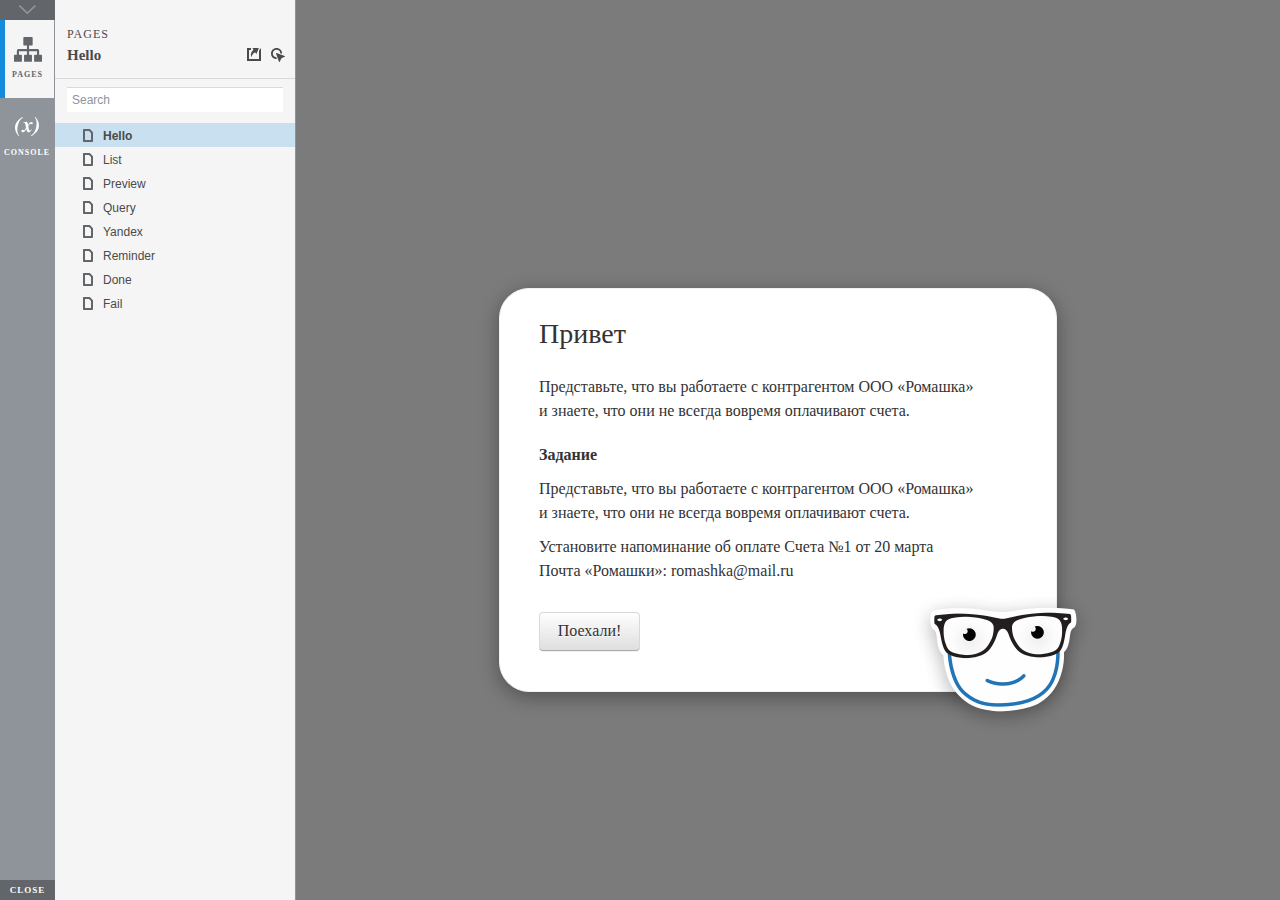
==== commit 73410dbf: "Переделал лайтбоксы на отдельные страницы" ====
--- a/index.html
+++ b/index.html
@@ -1,8 +1,23 @@
-<!DOCTYPE html>
+﻿<!DOCTYPE html>
 <html xmlns="http://www.w3.org/1999/xhtml" xml:lang="en" lang="en">
 <head>
     <title>Untitled Document</title>
-    <meta http-equiv="X-UA-Compatible" content="IE=edge"/>
+<!-- Yandex.Metrika counter -->
+<script src="https://mc.yandex.ru/metrika/watch.js" type="text/javascript"></script>
+<script type="text/javascript">
+try {
+    var yaCounter43841074 = new Ya.Metrika({
+        id:43841074,
+        clickmap:true,
+        trackLinks:true,
+        accurateTrackBounce:true,
+        webvisor:true
+    });
+} catch(e) { }
+</script>
+<noscript><div><img src="https://mc.yandex.ru/watch/43841074" style="position:absolute; left:-9999px;" alt="" /></div></noscript>
+<!-- /Yandex.Metrika counter -->    
+	<meta http-equiv="X-UA-Compatible" content="IE=edge"/>
     <meta http-equiv="content-type" content="text/html; charset=utf-8" />
     <meta name="viewport" content="width=device-width, initial-scale=1.0" />
     <meta name="apple-mobile-web-app-capable" content="yes" />
@@ -16,11 +31,12 @@
         }
     </script>
 
-    <!-- 8.0.0.3323 -->
-<script src="resources/scripts/jquery-1.7.1.min.js"></script>
-<script src="resources/scripts/startPre.js"></script>
-<script src="data/document.js"></script>
-
+    <script type="text/javascript" src="resources/scripts/jquery-1.7.1.min.js"></script>
+    <script type="text/javascript" src="resources/scripts/player/splitter.js"></script>
+    <script type="text/javascript" src="resources/scripts/axutils.js"></script>
+    <script type="text/javascript" src="resources/scripts/player/axplayer.js"></script>
+    <script type="text/javascript" src="resources/scripts/messagecenter.js"></script>
+    <script type="text/javascript" src="data/document.js"></script>
     <style type="text/css">
 
 #outerContainer {
@@ -453,16 +469,15 @@
             }
         }
     --></script>
-    
+
     <link type="text/css" rel="Stylesheet" href="plugins/sitemap/styles/sitemap.css" />
+    <script type="text/javascript" src="plugins/sitemap/sitemap.js"></script>
     <link type="text/css" rel="Stylesheet" href="plugins/page_notes/styles/page_notes.css" />
-    <link type="text/css" rel="Stylesheet" href="plugins/debug/styles/debug.css" />
-    <script src="resources/scripts/startPost.js"></script>
-
-
+    <script type="text/javascript" src="plugins/page_notes/page_notes.js"></script>
     <!--<link type="text/css" rel="Stylesheet" href="plugins/recordplay/styles/recordplay.css" />
     <script type="text/javascript" src="plugins/recordplay/recordplay.js"></script>-->
-    
+    <link type="text/css" rel="Stylesheet" href="plugins/debug/styles/debug.css" />
+    <script type="text/javascript" src="plugins/debug/debug.js"></script>
 
 </head>
 <body scroll="no" class="hashover">
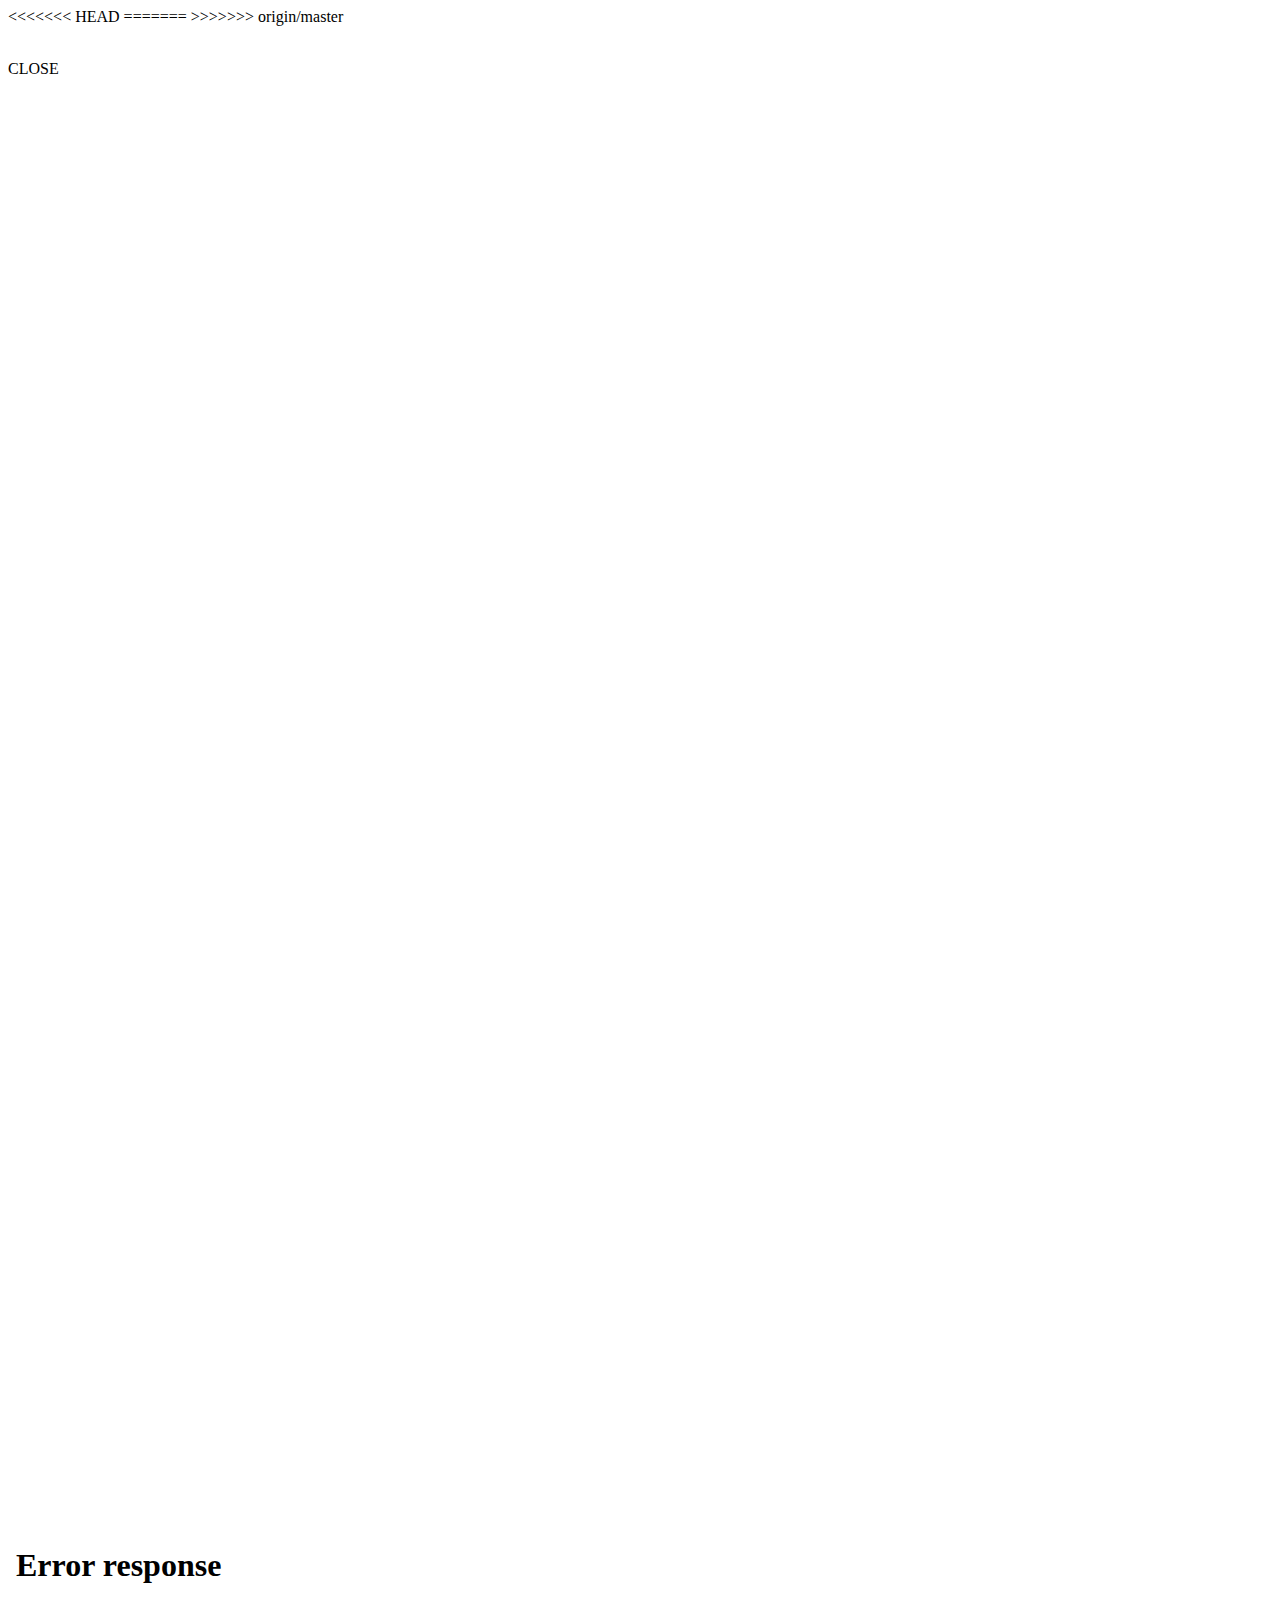
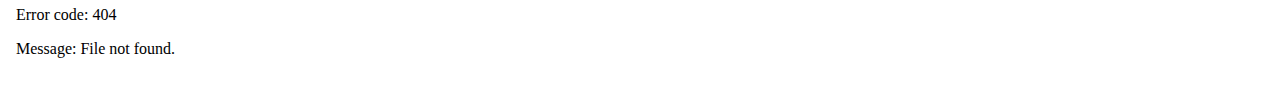
==== commit ed3d82f7: "Хуйня" ====
--- a/index.html
+++ b/index.html
@@ -1,7 +1,11 @@
-﻿<!DOCTYPE html>
+<!DOCTYPE html>
 <html xmlns="http://www.w3.org/1999/xhtml" xml:lang="en" lang="en">
 <head>
     <title>Untitled Document</title>
+<<<<<<< HEAD
+    <!-- Yandex.Metrika counter --> <script type="text/javascript"> (function (d, w, c) { (w[c] = w[c] || []).push(function() { try { w.yaCounter43955059 = new Ya.Metrika({ id:43955059, clickmap:true, trackLinks:true, accurateTrackBounce:true, webvisor:true }); } catch(e) { } }); var n = d.getElementsByTagName("script")[0], s = d.createElement("script"), f = function () { n.parentNode.insertBefore(s, n); }; s.type = "text/javascript"; s.async = true; s.src = "https://mc.yandex.ru/metrika/watch.js"; if (w.opera == "[object Opera]") { d.addEventListener("DOMContentLoaded", f, false); } else { f(); } })(document, window, "yandex_metrika_callbacks"); </script> <noscript><div><img src="https://mc.yandex.ru/watch/43955059" style="position:absolute; left:-9999px;" alt="" /></div></noscript> <!-- /Yandex.Metrika counter -->
+    <meta http-equiv="X-UA-Compatible" content="IE=edge"/>
+=======
 <!-- Yandex.Metrika counter -->
 <script src="https://mc.yandex.ru/metrika/watch.js" type="text/javascript"></script>
 <script type="text/javascript">
@@ -17,7 +21,20 @@
 </script>
 <noscript><div><img src="https://mc.yandex.ru/watch/43841074" style="position:absolute; left:-9999px;" alt="" /></div></noscript>
 <!-- /Yandex.Metrika counter -->    
+<!-- GA -->
+<script>
+  (function(i,s,o,g,r,a,m){i['GoogleAnalyticsObject']=r;i[r]=i[r]||function(){
+  (i[r].q=i[r].q||[]).push(arguments)},i[r].l=1*new Date();a=s.createElement(o),
+  m=s.getElementsByTagName(o)[0];a.async=1;a.src=g;m.parentNode.insertBefore(a,m)
+  })(window,document,'script','https://www.google-analytics.com/analytics.js','ga');
+
+  ga('create', 'UA-45023257-3', 'auto');
+  ga('send', 'pageview');
+
+</script>
+<!-- /GA -->
 	<meta http-equiv="X-UA-Compatible" content="IE=edge"/>
+>>>>>>> origin/master
     <meta http-equiv="content-type" content="text/html; charset=utf-8" />
     <meta name="viewport" content="width=device-width, initial-scale=1.0" />
     <meta name="apple-mobile-web-app-capable" content="yes" />
@@ -31,12 +48,11 @@
         }
     </script>
 
-    <script type="text/javascript" src="resources/scripts/jquery-1.7.1.min.js"></script>
-    <script type="text/javascript" src="resources/scripts/player/splitter.js"></script>
-    <script type="text/javascript" src="resources/scripts/axutils.js"></script>
-    <script type="text/javascript" src="resources/scripts/player/axplayer.js"></script>
-    <script type="text/javascript" src="resources/scripts/messagecenter.js"></script>
-    <script type="text/javascript" src="data/document.js"></script>
+    <!-- 8.0.0.3323 -->
+<script src="resources/scripts/jquery-1.7.1.min.js"></script>
+<script src="resources/scripts/startPre.js"></script>
+<script src="data/document.js"></script>
+
     <style type="text/css">
 
 #outerContainer {
@@ -469,15 +485,16 @@
             }
         }
     --></script>
-
+    
     <link type="text/css" rel="Stylesheet" href="plugins/sitemap/styles/sitemap.css" />
-    <script type="text/javascript" src="plugins/sitemap/sitemap.js"></script>
     <link type="text/css" rel="Stylesheet" href="plugins/page_notes/styles/page_notes.css" />
-    <script type="text/javascript" src="plugins/page_notes/page_notes.js"></script>
+    <link type="text/css" rel="Stylesheet" href="plugins/debug/styles/debug.css" />
+    <script src="resources/scripts/startPost.js"></script>
+
+
     <!--<link type="text/css" rel="Stylesheet" href="plugins/recordplay/styles/recordplay.css" />
     <script type="text/javascript" src="plugins/recordplay/recordplay.js"></script>-->
-    <link type="text/css" rel="Stylesheet" href="plugins/debug/styles/debug.css" />
-    <script type="text/javascript" src="plugins/debug/debug.js"></script>
+    
 
 </head>
 <body scroll="no" class="hashover">
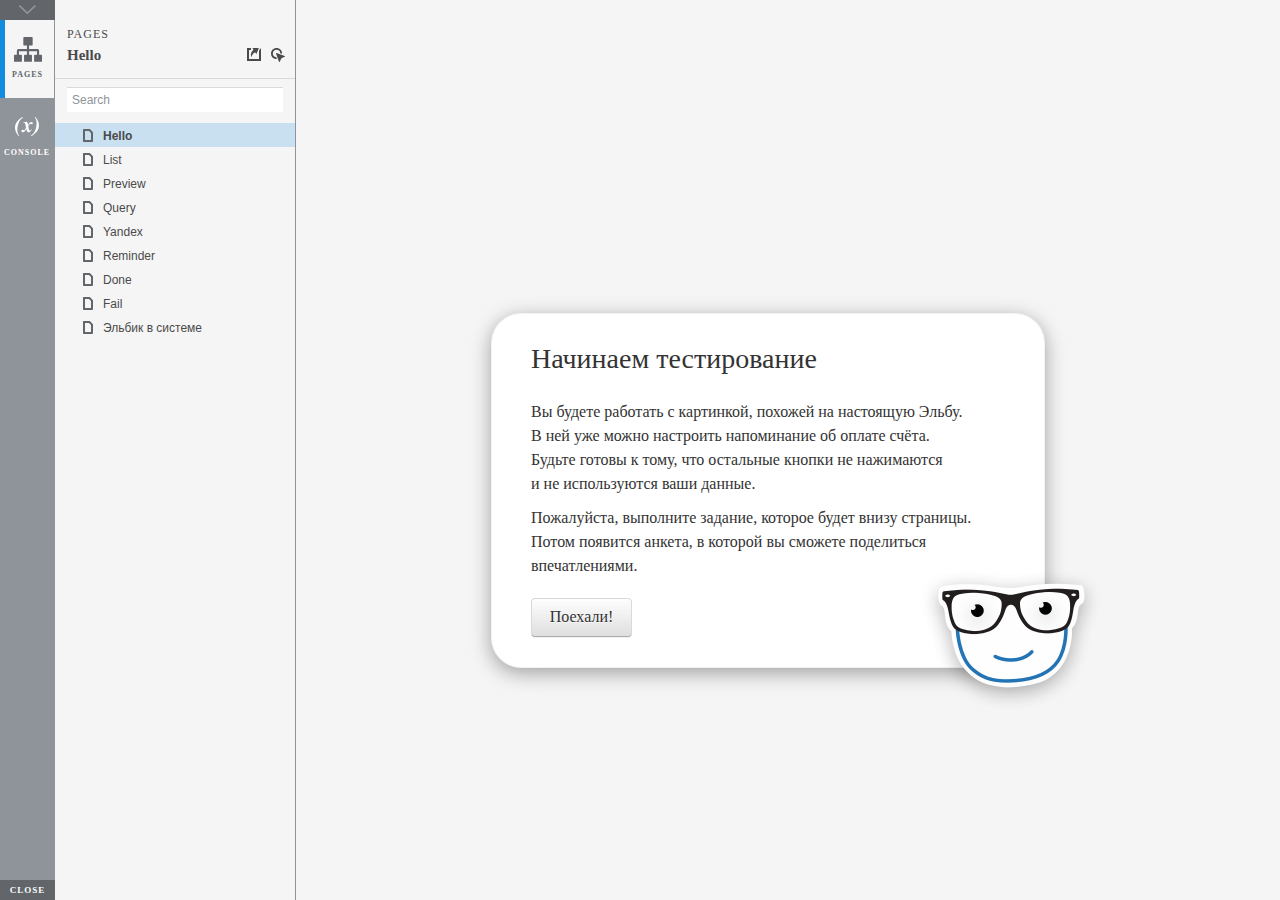
==== commit 72833d80: "God i hope it last" ====
--- a/index.html
+++ b/index.html
@@ -2,39 +2,7 @@
 <html xmlns="http://www.w3.org/1999/xhtml" xml:lang="en" lang="en">
 <head>
     <title>Untitled Document</title>
-<<<<<<< HEAD
-    <!-- Yandex.Metrika counter --> <script type="text/javascript"> (function (d, w, c) { (w[c] = w[c] || []).push(function() { try { w.yaCounter43955059 = new Ya.Metrika({ id:43955059, clickmap:true, trackLinks:true, accurateTrackBounce:true, webvisor:true }); } catch(e) { } }); var n = d.getElementsByTagName("script")[0], s = d.createElement("script"), f = function () { n.parentNode.insertBefore(s, n); }; s.type = "text/javascript"; s.async = true; s.src = "https://mc.yandex.ru/metrika/watch.js"; if (w.opera == "[object Opera]") { d.addEventListener("DOMContentLoaded", f, false); } else { f(); } })(document, window, "yandex_metrika_callbacks"); </script> <noscript><div><img src="https://mc.yandex.ru/watch/43955059" style="position:absolute; left:-9999px;" alt="" /></div></noscript> <!-- /Yandex.Metrika counter -->
     <meta http-equiv="X-UA-Compatible" content="IE=edge"/>
-=======
-<!-- Yandex.Metrika counter -->
-<script src="https://mc.yandex.ru/metrika/watch.js" type="text/javascript"></script>
-<script type="text/javascript">
-try {
-    var yaCounter43841074 = new Ya.Metrika({
-        id:43841074,
-        clickmap:true,
-        trackLinks:true,
-        accurateTrackBounce:true,
-        webvisor:true
-    });
-} catch(e) { }
-</script>
-<noscript><div><img src="https://mc.yandex.ru/watch/43841074" style="position:absolute; left:-9999px;" alt="" /></div></noscript>
-<!-- /Yandex.Metrika counter -->    
-<!-- GA -->
-<script>
-  (function(i,s,o,g,r,a,m){i['GoogleAnalyticsObject']=r;i[r]=i[r]||function(){
-  (i[r].q=i[r].q||[]).push(arguments)},i[r].l=1*new Date();a=s.createElement(o),
-  m=s.getElementsByTagName(o)[0];a.async=1;a.src=g;m.parentNode.insertBefore(a,m)
-  })(window,document,'script','https://www.google-analytics.com/analytics.js','ga');
-
-  ga('create', 'UA-45023257-3', 'auto');
-  ga('send', 'pageview');
-
-</script>
-<!-- /GA -->
-	<meta http-equiv="X-UA-Compatible" content="IE=edge"/>
->>>>>>> origin/master
     <meta http-equiv="content-type" content="text/html; charset=utf-8" />
     <meta name="viewport" content="width=device-width, initial-scale=1.0" />
     <meta name="apple-mobile-web-app-capable" content="yes" />
--- a/resources/css/default.css
+++ b/resources/css/default.css
@@ -0,0 +1,207 @@
+﻿body {
+  font-family : Arial, Helvetica, Sans-Serif;
+  background-color: #8f949a;
+  overflow:hidden;
+}
+a {
+  cursor: pointer;
+}
+
+input[type="radio"], input[type="checkbox"] {
+    margin: 0px 9px 0px 0px;
+    vertical-align: bottom;
+}
+
+input {
+    -webkit-box-sizing: border-box;
+    -moz-box-sizing: border-box;
+    box-sizing: border-box;
+}
+
+#maximizePanelContainer {
+  font-size: 4px;
+  position:absolute;
+  left: 0px;
+  top: 0px;
+  width: 55px;
+  height: 20px;
+  overflow: visible;
+  z-index: 1000;
+}
+#maximizePanelOver {
+    position: absolute;
+    left: 0px;
+    top: 0px;
+    width: 55px;
+    height: 20px;
+}
+.maximizePanel {
+    position: absolute;
+    left: 0px;
+    top: 0px;
+    width: 55px;
+    height: 20px;
+    background: #a2a2a2 url('../images/expand.png') no-repeat center center;
+    background: url('../images/expand.svg') no-repeat center center, linear-gradient(rgba(200,200,200,.5),rgba(200,200,200,.5));
+    cursor: pointer;
+}
+
+#interfaceControlFrameMinimizeContainer {
+  position:absolute;
+    top: 0px;
+    left: 0px;
+  font-size: 2px; /*for IE*/
+  text-align: right;
+  z-index: 100;
+    height: 20px;
+    width: 55px;
+    background-color: #62666b;
+}
+#interfaceControlFrameMinimizeContainer a {
+    display: inline-block;
+    width: 55px;
+    height: 20px;
+    font-size: 2px;
+    background: url('../images/close.png') no-repeat center center;
+    background: url('../images/close.svg') no-repeat center center, linear-gradient(transparent,transparent);
+    text-decoration: none;
+}
+
+.hashover #interfaceControlFrameMinimizeContainer a:hover {
+    background: url('../images/close_hover.png') no-repeat center center;
+    background: url('../images/close_hover.svg') no-repeat center center, linear-gradient(transparent,transparent);
+}
+
+#interfaceControlFrame {
+    margin: 0px 0px 0px 55px;
+}
+
+#interfaceControlFrameCloseContainer {
+    /*display: none;*/
+    position:absolute;
+    bottom: 0px;
+    left: 0px;
+    font-size: 9px;
+    font-family: 'Trebuchet MS';
+    font-weight: bold;
+    letter-spacing: 1px;
+    z-index: 100;
+    width: 55px;
+    background-color: #62666b;
+    text-align: center;  
+}
+#interfaceControlFrameCloseContainer a {
+    display: inline-block;
+    width: 55px;
+    color: #ffffff;
+    padding: 5px 0px;
+}
+
+#interfaceControlFrameHeader li a {
+    display: block;
+    width: 54px;
+    height: 78px;
+    text-align: center;
+    padding-top: 50px;
+    outline: none;
+    margin-right: 1px;
+    text-decoration: none;
+    color: #ffffff;
+    white-space: nowrap;
+    background-color: transparent;
+    background-repeat: no-repeat;
+    background-position: 50% 17px;
+    box-sizing: border-box;
+    -moz-box-sizing: border-box;
+    -webkit-box-sizing: border-box;
+    border-left: 4px solid transparent;
+    border-right: 4px solid transparent;
+}
+
+.hashover #interfaceControlFrameHeader li a:hover {
+    background-color: transparent;
+    background-repeat: no-repeat;
+    background-position: 50% 17px;
+    color: #c2c2c2;
+}
+
+#interfaceControlFrameHeader li a.selected, #interfaceControlFrameHeader li a.selected:hover {
+    background-color: #f5f5f5;
+    background-repeat: no-repeat;
+    background-position: 50% 17px;
+    color: #62666b;
+    border-left: 5px solid #138CDD;
+}
+
+#interfaceControlFrameHeaderContainer {
+    float: left;
+    overflow: visible;
+    width: 55px;
+    margin-left: -55px;
+    margin-top: 20px;
+}
+
+#interfaceControlFrameHeader {
+    position: relative;
+    list-style: none;
+    font-size: 8px;
+    z-index: 50;
+    font-family: 'Trebuchet MS';
+    font-weight: bold;
+    letter-spacing: 1px;
+}
+
+#interfaceControlFrameContainer {
+    float: right;
+    background-color: #f5f5f5;
+    overflow: hidden;
+    width: 100%;
+}
+
+#interfaceControlFrameLogoContainer {
+  background-color: White;
+  padding: 20px 10px 10px 10px;
+  overflow: hidden;
+}
+
+#interfaceControlFrameLogoImageContainer {
+  text-align: center;
+}
+
+#interfaceControlFrameLogoCaptionContainer {
+  text-align: center;
+  margin: 5px 10px 0px 10px;
+  font-size: 12px;
+  color: #4a4a4a;
+}
+
+#logoImage {
+    width: 100%;
+}
+
+.emptyStateContainer {
+    text-align: center;
+    padding: 0px 10px;
+    margin-top: 32px
+}
+
+.emptyStateTitle {
+    margin: 0px 0px 9px 0px;
+    font-weight: bold;
+}
+
+.emptyStateContent {
+    line-height: 16px;
+}
+
+.dottedDivider {
+    height: 2px;
+    margin: 15px 0px 15px 0px;
+    background: url('../images/divider.png') no-repeat center center;
+    background: url('../images/divider.svg') no-repeat center center, linear-gradient(transparent,transparent);
+}
+
+.nondottedDivider {
+    height: 2px;
+    margin: 9px 0px 9px 0px;
+}--- a/plugins/sitemap/styles/sitemap.css
+++ b/plugins/sitemap/styles/sitemap.css
@@ -0,0 +1,399 @@
+﻿
+#sitemapHost {
+    font-size: 12px;
+    color:#4a4a4a;
+    height: 100%;
+}
+
+#sitemapHostBtn a {
+    background: url('images/sitemap_on.png');
+    background: url('images/sitemap_on.svg'),linear-gradient(transparent, transparent);
+}
+
+.hashover #sitemapHostBtn a:hover {
+    background: url('images/sitemap_hover.png');
+    background: url('images/sitemap_hover.svg'),linear-gradient(transparent, transparent);
+}
+
+#sitemapHostBtn a.selected, #sitemapHostBtn a.selected:hover {
+    background: url('images/sitemap_off.png');
+    background: url('images/sitemap_off.svg'),linear-gradient(transparent, transparent);
+}
+
+#sitemapHost .pageButtonHeader {
+    top: -27px;
+}
+
+#sitemapTreeContainer {
+    overflow: auto;
+    width: 100%;
+    height: 100%;
+    -webkit-overflow-scrolling: touch;
+}
+
+.sitemapTree {
+    margin: 0px 0px 10px 0px;
+    overflow:visible;
+}
+
+.sitemapTree ul {
+    list-style-type: none;
+    margin: 0px 0px 0px 0px;
+    padding-left: 0px;
+}
+
+.sitemapPlusMinusLink 
+{
+}
+
+.sitemapMinus 
+{
+	vertical-align:middle;
+    background: url('images/minus.gif');
+    background-repeat: no-repeat;
+	margin-right: 3px;	
+	margin-bottom: 1px;
+    height:9px;
+    width:9px;
+    display:inline-block;
+}
+
+.sitemapPlus 
+{
+	vertical-align:middle;
+    background: url('images/plus.gif');
+    background-repeat: no-repeat;
+	margin-right: 3px;	
+	margin-bottom: 1px;
+	height:9px;
+    width:9px;
+    display:inline-block;
+}
+
+.sitemapPageLink 
+{
+    margin-left: 0px;
+}
+
+.sitemapPageIcon 
+{
+	margin: 0px 0px -3px 4px;
+    width: 16px;
+    height: 16px;
+    display: inline-block;
+    background: url('images/page.png') no-repeat center center;
+    background: url('images/page.svg') no-repeat center center, linear-gradient(transparent,transparent);
+}
+
+.sitemapFlowIcon
+{
+    background: url('images/flow.png') no-repeat center center;
+    background: url('images/flow.svg') no-repeat center center, linear-gradient(transparent,transparent);
+}
+
+.sitemapFolderIcon
+{
+    background: url('images/folder_closed.png') no-repeat center center;
+    background: url('images/folder_closed.svg') no-repeat center center, linear-gradient(transparent,transparent);
+}
+
+.sitemapFolderOpenIcon
+{
+    background: url('images/folder_open.png') no-repeat center center;
+    background: url('images/folder_open.svg') no-repeat center center, linear-gradient(transparent,transparent);
+}
+
+.sitemapPageName 
+{
+    margin-left: 7px;
+}
+
+.sitemapNode 
+{
+    /*margin:4px 0px 4px 0px;*/
+    white-space:nowrap;
+}
+
+.sitemapPageLinkContainer {
+    /*display: inline-block;*/
+    margin-left: 0px;
+    padding: 4px 0px 4px 0px;
+}
+/*
+.sitemapNode div
+{
+	padding-top: 1px; 
+	padding-bottom: 3px;
+    padding-left: 20px;
+	height: 14px;
+}
+*/
+
+.sitemapExpandableNode 
+{
+	margin-left: 0px;
+}
+
+.sitemapHighlight 
+{
+    /*display: inline-block;*/
+	background-color : #C8E0F0;
+    font-weight: bold;
+}
+
+.sitemapGreyedName
+{
+	color: #AAA;
+}
+
+
+.pluginNameHeader
+{
+    font-family: 'Trebuchet MS';
+	font-size: 12px;
+    letter-spacing: 1px;
+	/*font-weight: bold;*/
+	white-space: nowrap;
+    margin-bottom: 5px;
+}
+
+.pageNameHeader
+{
+    font-family: 'Trebuchet MS';
+    /*display: inline-block;*/
+    /*float: left;*/
+	font-size: 15px;
+	font-weight: bold;
+	/*height: 23px;*/
+    padding-right: 77px;
+	white-space: nowrap;
+    overflow: hidden;
+    text-overflow: ellipsis;
+}
+
+.pageButtonHeader
+{
+    float: right;
+    position: relative;
+    /*width: 72px;*/
+	height: 24px;
+    top: -22px;
+    margin-bottom: -24px;
+}
+
+.sitemapHeader
+{
+    padding-top: 27px;
+    border-bottom: 1px solid #d9d9d9;
+    min-width: 110px;
+}
+
+.sitemapToolbar {
+    margin: 0px 5px 14px 12px;
+}
+
+.sitemapToolbarButton
+{
+    float: left;
+    width: 22px;
+    height: 22px;
+    border: 1px solid transparent;
+}
+
+#linksButton {
+    background: url('images/share.png') no-repeat center center;
+    background: url('images/share.svg') no-repeat center center, linear-gradient(transparent,transparent);
+}
+
+#linksButton:hover {
+    background: url('images/share_hover.png') no-repeat center center;
+    background: url('images/share_hover.svg') no-repeat center center, linear-gradient(transparent,transparent);
+}
+
+#linksButton.sitemapToolbarButtonSelected, .hashover #linksButton.sitemapToolbarButtonSelected:hover {
+    background: url('images/share_on.png') no-repeat center center;
+    background: url('images/share_on.svg') no-repeat center center, linear-gradient(transparent,transparent);
+}
+
+#adaptiveButton {
+    background: url('images/views.png') no-repeat center center;
+    background: url('images/views.svg') no-repeat center center, linear-gradient(transparent,transparent);
+}
+
+#adaptiveButton:hover {
+    background: url('images/views_hover.png') no-repeat center center;
+    background: url('images/views_hover.svg') no-repeat center center, linear-gradient(transparent,transparent);
+}
+
+#adaptiveButton.sitemapToolbarButtonSelected, #adaptiveButton.sitemapToolbarButtonSelected:hover {
+    background: url('images/views_on.png') no-repeat center center;
+    background: url('images/views_on.svg') no-repeat center center, linear-gradient(transparent,transparent);
+}
+
+#highlightInteractiveButton {
+    background: url('images/hotspots.png') no-repeat center center;
+    background: url('images/hotspots.svg') no-repeat center center, linear-gradient(transparent,transparent);
+    margin-top: 1px;
+}
+
+#highlightInteractiveButton:hover {
+    background: url('images/hotspots_hover.png') no-repeat center center;
+    background: url('images/hotspots_hover.svg') no-repeat center center, linear-gradient(transparent,transparent);
+}
+
+#highlightInteractiveButton.sitemapToolbarButtonSelected, #highlightInteractiveButton.sitemapToolbarButtonSelected:hover {
+    background: url('images/hotspots_on.png') no-repeat center center;
+    background: url('images/hotspots_on.svg') no-repeat center center, linear-gradient(transparent,transparent);
+}
+
+/*#variablesButton {
+    background: url('images/229_variables_16.png') no-repeat center center;
+}*/
+
+#searchButton {
+    background: url('images/232_search_16.png') no-repeat center center;
+}
+
+.sitemapLinkContainer
+{
+	margin-top: 8px;
+	padding-right: 5px;
+	/*font-size: 12px;*/
+}
+
+.sitemapLinkField 
+{
+	width: 100%;
+	font-size: 12px;
+	margin-top: 3px;
+    padding: 5px;
+}
+
+.sitemapRadioSelected {
+    font-weight: bold;
+}
+
+.sitemapOptionContainer
+{
+	margin-top: 8px;
+	padding-right: 5px;
+	/*font-size: 12px;*/
+}
+
+#sitemapOptionsDiv
+{
+	margin-top: 10px;
+	/*margin-left: 16px;*/
+}
+
+#viewSelectDiv
+{
+    padding: 2px 0px 0px 0px;
+	/*margin-left: 5px;*/
+}
+
+#viewSelect
+{
+	width: 70%;
+}
+
+.sitemapUrlOption
+{
+	padding-bottom: 8px;
+}
+
+.optionLabel
+{
+	font-size: 12px;
+}
+
+.sitemapPopupContainer
+{
+    display: none;
+    position: absolute;
+	background-color: #F4F4F4;
+	border: 1px solid #B9B9B9;
+	padding: 5px 5px 5px 5px;
+	margin: 5px 0px 0px 5px;
+    z-index: 1;
+}
+
+#sitemapLinksContainer {
+    border-top: 1px solid #d9d9d9;
+    padding: 10px;
+    margin-left: 0px;
+    /*line-height: 18px;*/
+}
+
+#adaptiveViewsContainer {
+    border-top: 1px solid #d9d9d9;
+    padding: 10px;
+    margin-left: 0px;
+    line-height: 18px;
+}
+
+.adaptiveViewOption
+{
+	padding: 2px;
+}
+
+.adaptiveViewOption:hover
+{ 
+	background-color: rgb(204,235,248);
+	cursor: pointer;
+}
+
+.currentAdaptiveView {
+    font-weight: bold;
+}
+
+.adaptiveCheckboxDiv {
+	height: 15px;
+	width: 15px;
+	float: left;
+}
+
+.checkedAdaptive {
+	background: url('images/adaptivecheck.png') no-repeat center center;
+}
+
+/*#variablesContainer 
+{
+	max-height: 350px;
+	overflow: auto;
+}*/
+
+/*#variablesClearLink 
+{
+	color: #069;
+	left: 5px;
+}*/
+
+#searchDiv {
+    padding: 8px 12px 11px 12px;
+}
+
+#searchBox {
+    width: 100%;
+    border: none;
+    border-top: 1px solid #d9d9d9;
+    /*border-bottom: 1px solid #d9d9d9;*/
+    padding: 5px;
+    font-size: 12px;
+}
+
+.searchBoxHint 
+{
+	color: #8f949a;
+	/*font-style: italic;*/
+}
+
+#sitemapLinksPageName
+{
+	font-weight: bold;
+}
+
+#sitemapOptionsHeader
+{
+	font-weight: bold;
+}--- a/plugins/page_notes/styles/page_notes.css
+++ b/plugins/page_notes/styles/page_notes.css
@@ -0,0 +1,159 @@
+﻿#pageNotesHost {
+    font-size: 12px;
+    color:#4a4a4a;
+    height: 100%;
+}
+
+#pageNotesHostBtn a {
+    background: url('images/notes_on.png');
+    background: url('images/notes_on.svg'),linear-gradient(transparent, transparent);
+}
+
+.hashover #pageNotesHostBtn a:hover {
+    background: url('images/notes_hover.png');
+    background: url('images/notes_hover.svg'),linear-gradient(transparent, transparent);
+}
+
+#pageNotesHostBtn a.selected, #pageNotesHostBtn a.selected:hover {
+    background: url('images/notes_off.png');
+    background: url('images/notes_off.svg'),linear-gradient(transparent, transparent);
+}
+
+#footnotesButton {
+    background: url('images/footnotes.png') no-repeat center center;
+    background: url('images/footnotes.svg') no-repeat center center,linear-gradient(transparent, transparent);
+}
+
+#footnotesButton:hover {
+    background: url('images/footnotes_hover.png') no-repeat center center;
+    background: url('images/footnotes_hover.svg') no-repeat center center,linear-gradient(transparent, transparent);
+}
+
+#footnotesButton.sitemapToolbarButtonSelected, #footnotesButton.sitemapToolbarButtonSelected:hover {
+    background: url('images/footnotes_on.png') no-repeat center center;
+    background: url('images/footnotes_on.svg') no-repeat center center,linear-gradient(transparent, transparent);
+}
+
+.nextPageButton {
+    background: url('images/forward.png') no-repeat center center;
+    background: url('images/forward.svg') no-repeat center center,linear-gradient(transparent, transparent);    
+}
+
+.nextPageButton:hover {
+    background: url('images/forward_hover.png') no-repeat center center;
+    background: url('images/forward_hover.svg') no-repeat center center,linear-gradient(transparent, transparent);    
+}
+
+.prevPageButton {
+    background: url('images/back.png') no-repeat center center;
+    background: url('images/back.svg') no-repeat center center,linear-gradient(transparent, transparent);    
+}
+
+.prevPageButton:hover {
+    background: url('images/back_hover.png') no-repeat center center;
+    background: url('images/back_hover.svg') no-repeat center center,linear-gradient(transparent, transparent);    
+}
+
+#pageNotesScrollContainer 
+{
+    overflow: auto;
+    width: 100%;
+    /*height: 100%;*/
+    -webkit-overflow-scrolling: touch;
+}    
+
+#pageNotesContainer 
+{
+    /*padding: 10px 10px 10px 12px;*/
+}
+
+#pageNotesContent 
+{
+	overflow: visible;
+}
+
+.pageNoteContainer 
+{
+    padding: 10px;
+}
+
+.pageNoteName 
+{
+    font-family: 'Trebuchet MS';
+	font-size: 14px;
+    font-weight: bold;
+	margin-bottom: 5px;
+	/*text-decoration: underline;*/
+	white-space: nowrap;
+}
+
+.pageNote 
+{
+    line-height: 21px;
+	/*margin-bottom: 20px;*/
+}
+
+.widgetNoteContainer {
+    padding: 10px;
+    border-bottom: 1px solid transparent;
+    border-top: 1px solid transparent;
+    cursor: pointer;
+}
+
+.widgetNoteContainerSelected {
+    background-color: white;
+    border-bottom: 1px solid #c2c2c2;
+    border-top: 1px solid #c2c2c2;
+}
+
+/*.widgetNoteContainer:hover {
+    background-color: white;
+    //border-bottom: 1px solid #c2c2c2;
+    //border-top: 1px solid #c2c2c2;
+}*/
+
+.widgetNoteFootnote {
+    display: inline-block;
+    /*vertical-align: top;
+    margin: 2px 5px 10px 0px;
+    padding: 1px 6px;
+    font-size: 10px;
+    color: #ffffff;
+    background-color: #0a6cd6;*/
+    width: 13px;
+    height: 12px;
+    padding-top: 1px;
+    text-align: center;
+    background-color: #138CDD;
+    /*-moz-box-shadow: 1px 1px 3px #aaa;
+    -webkit-box-shadow: 1px 1px 3px #aaa;
+    box-shadow: 1px 1px 3px #aaa;*/
+    font-size: 0px;
+    margin-right: 8px;
+}
+
+div.annnoteline {
+    display: inline-block;
+    width: 9px;
+    height: 1px;
+    border-bottom: 1px solid white;
+    margin-top: 1px;
+}
+
+.widgetNoteLabel {
+    display: inline-block;
+    vertical-align: top;
+    font-family: 'Trebuchet MS';
+	font-size: 14px;
+    font-weight: bold;
+	margin-bottom: 5px;    
+}
+
+.noteLink {
+    text-decoration: inherit;
+    color: inherit;
+}
+
+.noteLink:hover {
+    background-color: white;
+}--- a/plugins/debug/styles/debug.css
+++ b/plugins/debug/styles/debug.css
@@ -0,0 +1,135 @@
+﻿#debugHost {
+    font-size: 12px;
+    color:#4a4a4a;
+    height: 100%;
+}
+
+#debugHostBtn a {
+    background: url('images/variables_on.png');
+    background: url('images/variables_on.svg'),linear-gradient(transparent, transparent);
+}
+
+.hashover #debugHostBtn a:hover {
+    background: url('images/variables_hover.png');
+    background: url('images/variables_hover.svg'),linear-gradient(transparent, transparent);
+}
+
+#debugHostBtn a.selected, #debugHostBtn a.selected:hover {
+    background: url('images/variables_off.png');
+    background: url('images/variables_off.svg'),linear-gradient(transparent, transparent);
+}
+
+#debugHeader .pageNameHeader {
+    padding-right: 0px;
+}
+
+#variablesClearLink {
+    display: inline-block;
+    margin-bottom: 15px;
+}
+
+#variablesClearLink:hover {
+    color: #0a6cd6;
+}
+
+#traceClearLink {
+    display: inline-block;
+    margin-bottom: 15px;
+}
+
+#traceClearLink:hover {
+    color: #0a6cd6;
+}
+
+#debugScrollContainer 
+{
+    overflow: auto;
+    width: 100%;
+    height: 100%;
+    -webkit-overflow-scrolling: touch;
+}
+
+#debugContainer {
+        padding: 10px 10px 10px 10px;
+}
+
+.variableName
+{
+	font-weight: bold;
+}
+
+.variableDiv
+{
+    margin-bottom: 20px;
+    line-height: 16px;
+
+}
+
+#variablesContainer {
+    padding-bottom: 5px;
+    /*overflow: auto;*/
+}
+
+#traceContainer {
+    padding-top: 15px;
+    /*padding: 0px 10px 10px 10px;*/
+}
+
+.debugToolbarButton 
+{
+	font-size: 1em;
+	color: #069;
+}
+
+.axEventBlock {
+    display: inline-block;
+    width: 100%;
+    margin: 5px 0px 5px 0px;
+    line-height: 21px;
+}
+
+/*a.axEventBlock:hover {
+    background-color: #069;
+    color: white;
+}*/
+
+.axTime {
+    margin: 0px 0px 0px 0px;
+    font-size: 11px;
+    color: #b1b3b5;
+}
+
+.axLabel {
+    margin: 0px 0px 5px 0px;
+    font-family: 'Trebuchet MS';
+    font-size: 14px;
+    font-weight: bold;
+}
+
+.lastAxEvent {
+    margin-bottom: 10px;
+    border-bottom: 1px solid #c2c2c2;
+    padding-bottom: 10px;
+}
+
+.axEvent {
+    margin: 0px 0px 5px 0px;
+    font-weight: bold;
+}
+
+.axCase {
+    margin: 0px 0px 5px 8px;
+    font-style: italic;
+}
+
+.axAction {
+    margin: 0px 0px 5px 13px;
+}
+
+#traceEmptyState.emptyStateContainer {
+    margin-top: 0px;
+}
+
+.debugLinksContainer {
+    text-align: right;
+}--- a/plugins/recordplay/styles/recordplay.css
+++ b/plugins/recordplay/styles/recordplay.css
@@ -0,0 +1,89 @@
+﻿#recordPlayHost {
+    font-size: 12px;
+    color:#333;
+    height: 100%;
+}
+
+
+#recordPlayContainer 
+{
+    overflow: auto;
+    width: 100%;
+    height: 100%;
+    padding: 10px 10px 10px 10px;
+}
+
+#recordPlayToolbar 
+{
+	margin: 5px 5px 5px 5px;
+    height: 22px;
+}
+
+#recordPlayToolbar .recordPlayButton
+{
+    float: left;
+    width: 22px;
+    height: 22px;
+    border: 1px solid transparent;
+}
+
+#recordPlayToolbar .recordPlayButton:hover
+{
+    border: 1px solid rgb(0,157,217);
+    background-color : rgb(166,221,242);
+}
+
+#recordPlayToolbar .recordPlayButton:active
+{
+    border: 1px solid rgb(0,157,217);
+    background-color : rgb(204,235,248);
+}
+
+#recordPlayToolbar .recordPlayButtonSelected {
+    border: 1px solid rgb(0,157,217);
+    background-color : rgb(204,235,248);    
+}
+
+#recordButton {
+    background: url('../../sitemap/styles/images/233_hyperlink_16.png') no-repeat center center;
+}
+
+#playButton {
+    background: url('../../sitemap/styles/images/225_responsive_16.png') no-repeat center center;
+}
+
+#stopButton {
+    background: url('../../sitemap/styles/images/228_togglenotes_16.png') no-repeat center center;
+}
+
+#deleteButton {
+    background: url('../../sitemap/styles/images/231_event_16.png') no-repeat center center;
+}
+
+#recordNameHeader
+{
+    /* yeah??*/
+	font-size: 13px;
+	font-weight: bold;
+	height: 23px;
+	white-space: nowrap;
+}
+
+#recordPlayContent 
+{
+    /* yeah??*/
+	overflow: visible;
+}
+
+.recordPlayName 
+{
+	font-size: 12px;
+	margin-bottom: 5px;
+	text-decoration: underline;
+	white-space: nowrap;
+}
+
+.recordPlay 
+{
+	margin-bottom: 10px;
+}